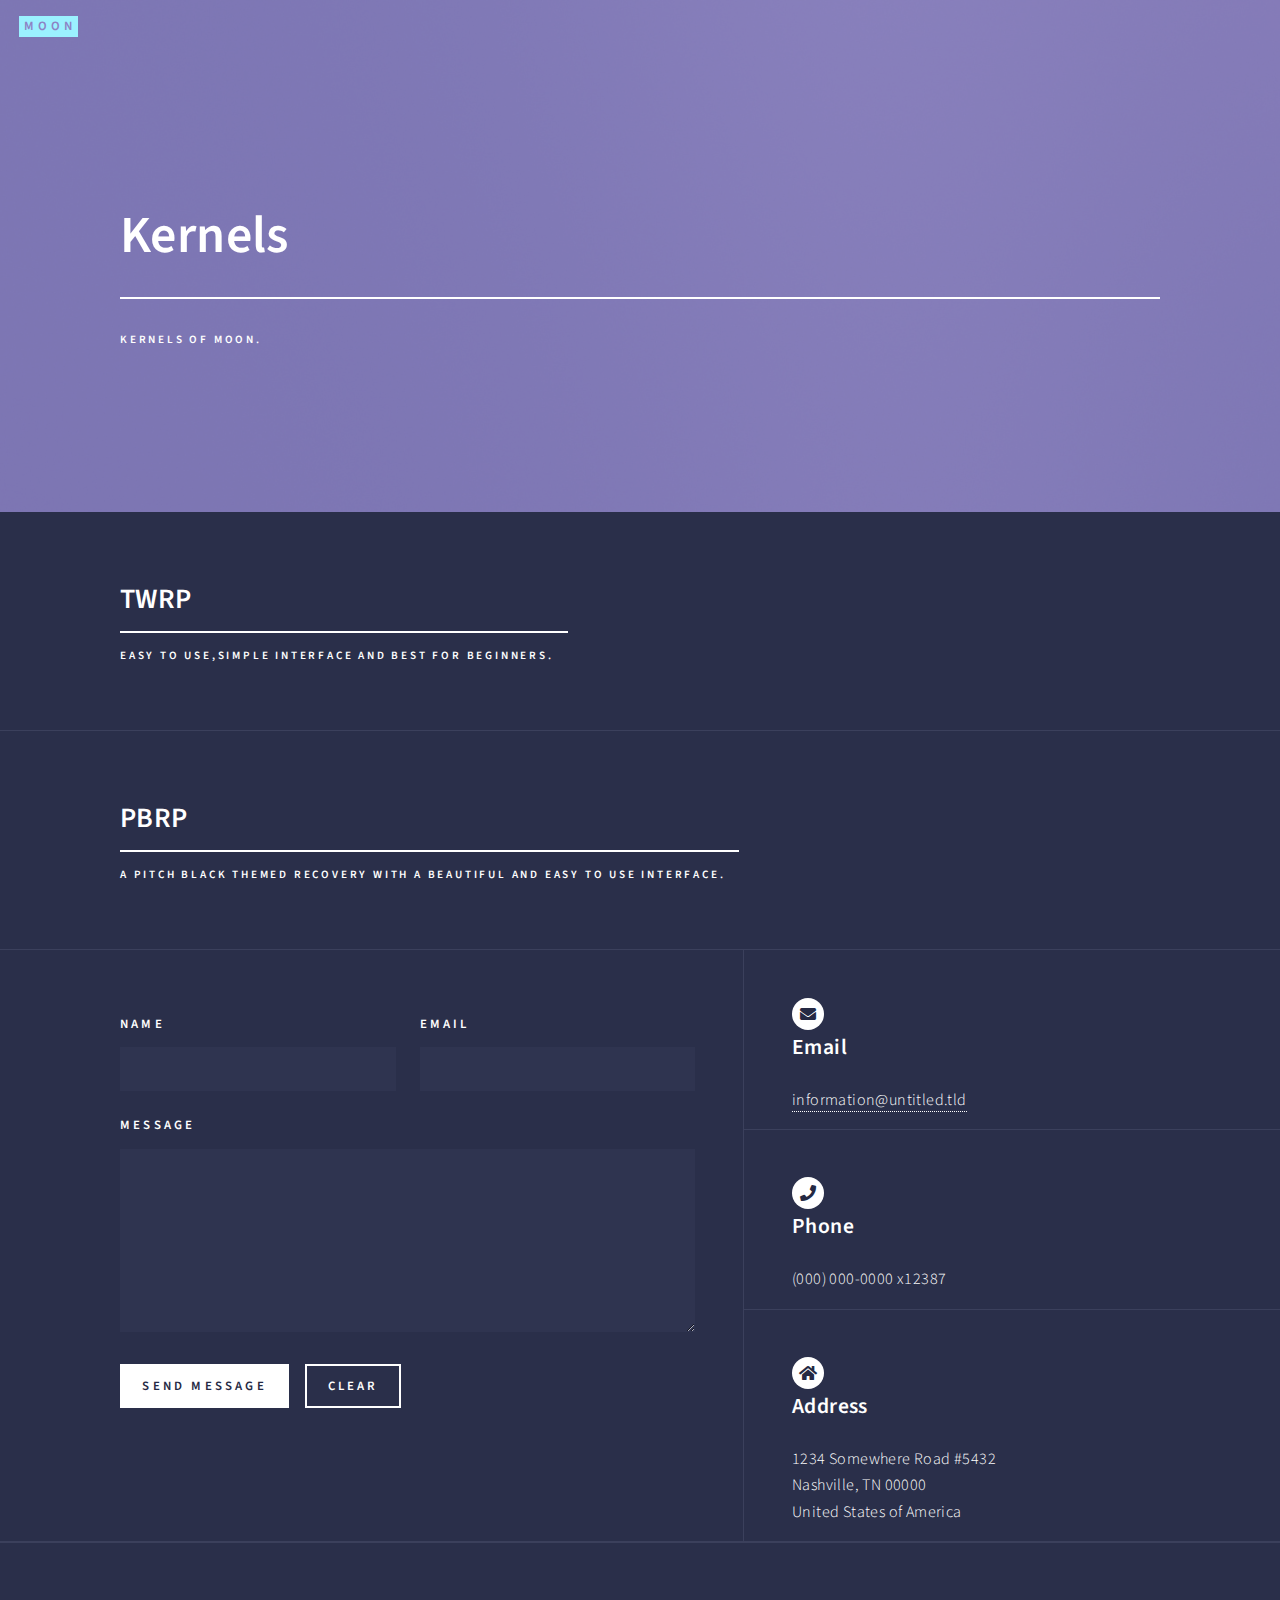
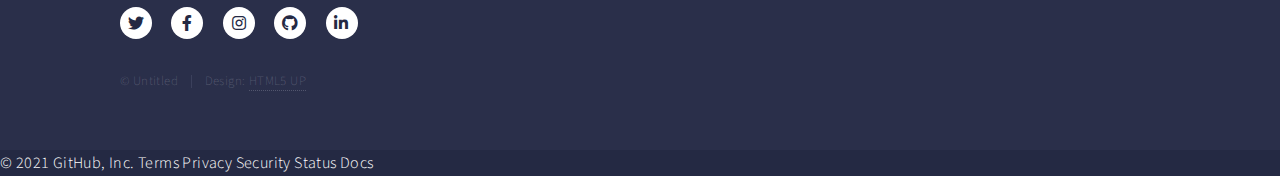
==== Recovery.html @ 9c6edfe9 "Create Recovery.html" ====
<!DOCTYPE HTML>
<!--
	Forty by HTML5 UP
	html5up.net | @ajlkn
	Free for personal and commercial use under the CCA 3.0 license (html5up.net/license)
-->
<html>
	<head>
		<title>Landing - Forty by HTML5 UP</title>
		<meta charset="utf-8" />
		<meta name="viewport" content="width=device-width, initial-scale=1, user-scalable=no" />
		<link rel="stylesheet" href="assets/css/main.css" />
		<noscript><link rel="stylesheet" href="assets/css/noscript.css" /></noscript>
	</head>
	<body class="is-preload">

		<!-- Wrapper -->
			<div id="wrapper">

				<!-- Header -->
				<!-- Note: The "styleN" class below should match that of the banner element. -->
					<header id="header" class="alt style2">
						<a href="index.html" class="logo"><strong>MOON</strong></a>
					</header>

				<!-- Banner -->
				<!-- Note: The "styleN" class below should match that of the header element. -->
					<section id="banner" class="style2">
						<div class="inner">
							<span class="image">
								<img src="images/pic07.jpg" alt="" />
							</span>
							<header class="major">
								<h1>Kernels</h1>
							</header>
							<div class="content">
								<p>Kernels of moon.</p>
							</div>
						</div>
					</section>

				<!-- Main -->
					<div id="main">

						<!-- One -->
							<section id="one">
								<div class="inner">
									<header class="major">
										<h2>TWRP</h2>
                                                                                <p>Easy to use,simple interface and best for beginners.<p>
									</header>
									</div>
							</section>

                                                 <!-- Two -->
							<section id="one">
								<div class="inner">
									<header class="major">
										<h2>PBRP</h2>
                                                                                <p>A pitch black themed recovery with a beautiful and easy to use interface.<p>
									</header>
									</div>
							</section>

				<!-- Contact -->
					<section id="contact">
						<div class="inner">
							<section>
								<form method="post" action="#">
									<div class="fields">
										<div class="field half">
											<label for="name">Name</label>
											<input type="text" name="name" id="name" />
										</div>
										<div class="field half">
											<label for="email">Email</label>
											<input type="text" name="email" id="email" />
										</div>
										<div class="field">
											<label for="message">Message</label>
											<textarea name="message" id="message" rows="6"></textarea>
										</div>
									</div>
									<ul class="actions">
										<li><input type="submit" value="Send Message" class="primary" /></li>
										<li><input type="reset" value="Clear" /></li>
									</ul>
								</form>
							</section>
							<section class="split">
								<section>
									<div class="contact-method">
										<span class="icon solid alt fa-envelope"></span>
										<h3>Email</h3>
										<a href="#">information@untitled.tld</a>
									</div>
								</section>
								<section>
									<div class="contact-method">
										<span class="icon solid alt fa-phone"></span>
										<h3>Phone</h3>
										<span>(000) 000-0000 x12387</span>
									</div>
								</section>
								<section>
									<div class="contact-method">
										<span class="icon solid alt fa-home"></span>
										<h3>Address</h3>
										<span>1234 Somewhere Road #5432<br />
										Nashville, TN 00000<br />
										United States of America</span>
									</div>
								</section>
							</section>
						</div>
					</section>

				<!-- Footer -->
					<footer id="footer">
						<div class="inner">
							<ul class="icons">
								<li><a href="#" class="icon brands alt fa-twitter"><span class="label">Twitter</span></a></li>
								<li><a href="#" class="icon brands alt fa-facebook-f"><span class="label">Facebook</span></a></li>
								<li><a href="#" class="icon brands alt fa-instagram"><span class="label">Instagram</span></a></li>
								<li><a href="#" class="icon brands alt fa-github"><span class="label">GitHub</span></a></li>
								<li><a href="#" class="icon brands alt fa-linkedin-in"><span class="label">LinkedIn</span></a></li>
							</ul>
							<ul class="copyright">
								<li>&copy; Untitled</li><li>Design: <a href="https://html5up.net">HTML5 UP</a></li>
							</ul>
						</div>
					</footer>

			</div>

		<!-- Scripts -->
			<script src="assets/js/jquery.min.js"></script>
			<script src="assets/js/jquery.scrolly.min.js"></script>
			<script src="assets/js/jquery.scrollex.min.js"></script>
			<script src="assets/js/browser.min.js"></script>
			<script src="assets/js/breakpoints.min.js"></script>
			<script src="assets/js/util.js"></script>
			<script src="assets/js/main.js"></script>

	</body>
</html>

    © 2021 GitHub, Inc.

    Terms
    Privacy
    Security
    Status
    Docs
---- assets/css/main.css ----
@import url(fontawesome-all.min.css);
@import url("https://fonts.googleapis.com/css?family=Source+Sans+Pro:300,300italic,600,600italic");

/*
	Forty by HTML5 UP
	html5up.net | @ajlkn
	Free for personal and commercial use under the CCA 3.0 license (html5up.net/license)
*/

html, body, div, span, applet, object,
iframe, h1, h2, h3, h4, h5, h6, p, blockquote,
pre, a, abbr, acronym, address, big, cite,
code, del, dfn, em, img, ins, kbd, q, s, samp,
small, strike, strong, sub, sup, tt, var, b,
u, i, center, dl, dt, dd, ol, ul, li, fieldset,
form, label, legend, table, caption, tbody,
tfoot, thead, tr, th, td, article, aside,
canvas, details, embed, figure, figcaption,
footer, header, hgroup, menu, nav, output, ruby,
section, summary, time, mark, audio, video {
	margin: 0;
	padding: 0;
	border: 0;
	font-size: 100%;
	font: inherit;
	vertical-align: baseline;}

article, aside, details, figcaption, figure,
footer, header, hgroup, menu, nav, section {
	display: block;}

body {
	line-height: 1;
}

ol, ul {
	list-style: none;
}

blockquote, q {
	quotes: none;
}

	blockquote:before, blockquote:after, q:before, q:after {
		content: '';
		content: none;
	}

table {
	border-collapse: collapse;
	border-spacing: 0;
}

body {
	-webkit-text-size-adjust: none;
}

mark {
	background-color: transparent;
	color: inherit;
}

input::-moz-focus-inner {
	border: 0;
	padding: 0;
}

input, select, textarea {
	-moz-appearance: none;
	-webkit-appearance: none;
	-ms-appearance: none;
	appearance: none;
}

/* Basic */

	@-ms-viewport {
		width: device-width;
	}

	body {
		-ms-overflow-style: scrollbar;
	}

	@media screen and (max-width: 480px) {

		html, body {
			min-width: 320px;
		}

	}

	html {
		box-sizing: border-box;
	}

	*, *:before, *:after {
		box-sizing: inherit;
	}

	body {
		background: #242943;
	}

		body.is-preload *, body.is-preload *:before, body.is-preload *:after {
			-moz-animation: none !important;
			-webkit-animation: none !important;
			-ms-animation: none !important;
			animation: none !important;
			-moz-transition: none !important;
			-webkit-transition: none !important;
			-ms-transition: none !important;
			transition: none !important;
		}

/* Type */

	body, input, select, textarea {
		color: #ffffff;
		font-family: "Source Sans Pro", Helvetica, sans-serif;
		font-size: 17pt;
		font-weight: 300;
		letter-spacing: 0.025em;
		line-height: 1.65;
	}

		@media screen and (max-width: 1680px) {

			body, input, select, textarea {
				font-size: 14pt;
			}

		}

		@media screen and (max-width: 1280px) {

			body, input, select, textarea {
				font-size: 12pt;
			}

		}

		@media screen and (max-width: 360px) {

			body, input, select, textarea {
				font-size: 11pt;
			}

		}

	a {
		-moz-transition: color 0.2s ease-in-out, border-bottom-color 0.2s ease-in-out;
		-webkit-transition: color 0.2s ease-in-out, border-bottom-color 0.2s ease-in-out;
		-ms-transition: color 0.2s ease-in-out, border-bottom-color 0.2s ease-in-out;
		transition: color 0.2s ease-in-out, border-bottom-color 0.2s ease-in-out;
		border-bottom: dotted 1px;
		color: inherit;
		text-decoration: none;
	}

		a:hover {
			border-bottom-color: transparent;
			color: #9bf1ff !important;
		}

		a:active {
			color: #53e3fb !important;
		}

	strong, b {
		color: #ffffff;
		font-weight: 600;
	}

	em, i {
		font-style: italic;
	}

	p {
		margin: 0 0 2em 0;
	}

	h1, h2, h3, h4, h5, h6 {
		color: #ffffff;
		font-weight: 600;
		line-height: 1.65;
		margin: 0 0 1em 0;
	}

		h1 a, h2 a, h3 a, h4 a, h5 a, h6 a {
			color: inherit;
			border-bottom: 0;
		}

	h1 {
		font-size: 2.5em;
	}

	h2 {
		font-size: 1.75em;
	}

	h3 {
		font-size: 1.35em;
	}

	h4 {
		font-size: 1.1em;
	}

	h5 {
		font-size: 0.9em;
	}

	h6 {
		font-size: 0.7em;
	}

	@media screen and (max-width: 736px) {

		h1 {
			font-size: 2em;
		}

		h2 {
			font-size: 1.5em;
		}

		h3 {
			font-size: 1.25em;
		}

	}

	sub {
		font-size: 0.8em;
		position: relative;
		top: 0.5em;
	}

	sup {
		font-size: 0.8em;
		position: relative;
		top: -0.5em;
	}

	blockquote {
		border-left: solid 4px rgba(212, 212, 255, 0.1);
		font-style: italic;
		margin: 0 0 2em 0;
		padding: 0.5em 0 0.5em 2em;
	}

	code {
		background: rgba(212, 212, 255, 0.035);
		font-family: "Courier New", monospace;
		font-size: 0.9em;
		margin: 0 0.25em;
		padding: 0.25em 0.65em;
	}

	pre {
		-webkit-overflow-scrolling: touch;
		font-family: "Courier New", monospace;
		font-size: 0.9em;
		margin: 0 0 2em 0;
	}

		pre code {
			display: block;
			line-height: 1.75;
			padding: 1em 1.5em;
			overflow-x: auto;
		}

	hr {
		border: 0;
		border-bottom: solid 1px rgba(212, 212, 255, 0.1);
		margin: 2em 0;
	}

		hr.major {
			margin: 3em 0;
		}

	.align-left {
		text-align: left;
	}

	.align-center {
		text-align: center;
	}

	.align-right {
		text-align: right;
	}

/* Row */

	.row {
		display: flex;
		flex-wrap: wrap;
		box-sizing: border-box;
		align-items: stretch;
	}

		.row > * {
			box-sizing: border-box;
		}

		.row.gtr-uniform > * > :last-child {
			margin-bottom: 0;
		}

		.row.aln-left {
			justify-content: flex-start;
		}

		.row.aln-center {
			justify-content: center;
		}

		.row.aln-right {
			justify-content: flex-end;
		}

		.row.aln-top {
			align-items: flex-start;
		}

		.row.aln-middle {
			align-items: center;
		}

		.row.aln-bottom {
			align-items: flex-end;
		}

		.row > .imp {
			order: -1;
		}

		.row > .col-1 {
			width: 8.33333%;
		}

		.row > .off-1 {
			margin-left: 8.33333%;
		}

		.row > .col-2 {
			width: 16.66667%;
		}

		.row > .off-2 {
			margin-left: 16.66667%;
		}

		.row > .col-3 {
			width: 25%;
		}

		.row > .off-3 {
			margin-left: 25%;
		}

		.row > .col-4 {
			width: 33.33333%;
		}

		.row > .off-4 {
			margin-left: 33.33333%;
		}

		.row > .col-5 {
			width: 41.66667%;
		}

		.row > .off-5 {
			margin-left: 41.66667%;
		}

		.row > .col-6 {
			width: 50%;
		}

		.row > .off-6 {
			margin-left: 50%;
		}

		.row > .col-7 {
			width: 58.33333%;
		}

		.row > .off-7 {
			margin-left: 58.33333%;
		}

		.row > .col-8 {
			width: 66.66667%;
		}

		.row > .off-8 {
			margin-left: 66.66667%;
		}

		.row > .col-9 {
			width: 75%;
		}

		.row > .off-9 {
			margin-left: 75%;
		}

		.row > .col-10 {
			width: 83.33333%;
		}

		.row > .off-10 {
			margin-left: 83.33333%;
		}

		.row > .col-11 {
			width: 91.66667%;
		}

		.row > .off-11 {
			margin-left: 91.66667%;
		}

		.row > .col-12 {
			width: 100%;
		}

		.row > .off-12 {
			margin-left: 100%;
		}

		.row.gtr-0 {
			margin-top: 0;
			margin-left: 0em;
		}

			.row.gtr-0 > * {
				padding: 0 0 0 0em;
			}

			.row.gtr-0.gtr-uniform {
				margin-top: 0em;
			}

				.row.gtr-0.gtr-uniform > * {
					padding-top: 0em;
				}

		.row.gtr-25 {
			margin-top: 0;
			margin-left: -0.5em;
		}

			.row.gtr-25 > * {
				padding: 0 0 0 0.5em;
			}

			.row.gtr-25.gtr-uniform {
				margin-top: -0.5em;
			}

				.row.gtr-25.gtr-uniform > * {
					padding-top: 0.5em;
				}

		.row.gtr-50 {
			margin-top: 0;
			margin-left: -1em;
		}

			.row.gtr-50 > * {
				padding: 0 0 0 1em;
			}

			.row.gtr-50.gtr-uniform {
				margin-top: -1em;
			}

				.row.gtr-50.gtr-uniform > * {
					padding-top: 1em;
				}

		.row {
			margin-top: 0;
			margin-left: -2em;
		}

			.row > * {
				padding: 0 0 0 2em;
			}

			.row.gtr-uniform {
				margin-top: -2em;
			}

				.row.gtr-uniform > * {
					padding-top: 2em;
				}

		.row.gtr-150 {
			margin-top: 0;
			margin-left: -3em;
		}

			.row.gtr-150 > * {
				padding: 0 0 0 3em;
			}

			.row.gtr-150.gtr-uniform {
				margin-top: -3em;
			}

				.row.gtr-150.gtr-uniform > * {
					padding-top: 3em;
				}

		.row.gtr-200 {
			margin-top: 0;
			margin-left: -4em;
		}

			.row.gtr-200 > * {
				padding: 0 0 0 4em;
			}

			.row.gtr-200.gtr-uniform {
				margin-top: -4em;
			}

				.row.gtr-200.gtr-uniform > * {
					padding-top: 4em;
				}

		@media screen and (max-width: 1680px) {

			.row {
				display: flex;
				flex-wrap: wrap;
				box-sizing: border-box;
				align-items: stretch;
			}

				.row > * {
					box-sizing: border-box;
				}

				.row.gtr-uniform > * > :last-child {
					margin-bottom: 0;
				}

				.row.aln-left {
					justify-content: flex-start;
				}

				.row.aln-center {
					justify-content: center;
				}

				.row.aln-right {
					justify-content: flex-end;
				}

				.row.aln-top {
					align-items: flex-start;
				}

				.row.aln-middle {
					align-items: center;
				}

				.row.aln-bottom {
					align-items: flex-end;
				}

				.row > .imp-xlarge {
					order: -1;
				}

				.row > .col-1-xlarge {
					width: 8.33333%;
				}

				.row > .off-1-xlarge {
					margin-left: 8.33333%;
				}

				.row > .col-2-xlarge {
					width: 16.66667%;
				}

				.row > .off-2-xlarge {
					margin-left: 16.66667%;
				}

				.row > .col-3-xlarge {
					width: 25%;
				}

				.row > .off-3-xlarge {
					margin-left: 25%;
				}

				.row > .col-4-xlarge {
					width: 33.33333%;
				}

				.row > .off-4-xlarge {
					margin-left: 33.33333%;
				}

				.row > .col-5-xlarge {
					width: 41.66667%;
				}

				.row > .off-5-xlarge {
					margin-left: 41.66667%;
				}

				.row > .col-6-xlarge {
					width: 50%;
				}

				.row > .off-6-xlarge {
					margin-left: 50%;
				}

				.row > .col-7-xlarge {
					width: 58.33333%;
				}

				.row > .off-7-xlarge {
					margin-left: 58.33333%;
				}

				.row > .col-8-xlarge {
					width: 66.66667%;
				}

				.row > .off-8-xlarge {
					margin-left: 66.66667%;
				}

				.row > .col-9-xlarge {
					width: 75%;
				}

				.row > .off-9-xlarge {
					margin-left: 75%;
				}

				.row > .col-10-xlarge {
					width: 83.33333%;
				}

				.row > .off-10-xlarge {
					margin-left: 83.33333%;
				}

				.row > .col-11-xlarge {
					width: 91.66667%;
				}

				.row > .off-11-xlarge {
					margin-left: 91.66667%;
				}

				.row > .col-12-xlarge {
					width: 100%;
				}

				.row > .off-12-xlarge {
					margin-left: 100%;
				}

				.row.gtr-0 {
					margin-top: 0;
					margin-left: 0em;
				}

					.row.gtr-0 > * {
						padding: 0 0 0 0em;
					}

					.row.gtr-0.gtr-uniform {
						margin-top: 0em;
					}

						.row.gtr-0.gtr-uniform > * {
							padding-top: 0em;
						}

				.row.gtr-25 {
					margin-top: 0;
					margin-left: -0.5em;
				}

					.row.gtr-25 > * {
						padding: 0 0 0 0.5em;
					}

					.row.gtr-25.gtr-uniform {
						margin-top: -0.5em;
					}

						.row.gtr-25.gtr-uniform > * {
							padding-top: 0.5em;
						}

				.row.gtr-50 {
					margin-top: 0;
					margin-left: -1em;
				}

					.row.gtr-50 > * {
						padding: 0 0 0 1em;
					}

					.row.gtr-50.gtr-uniform {
						margin-top: -1em;
					}

						.row.gtr-50.gtr-uniform > * {
							padding-top: 1em;
						}

				.row {
					margin-top: 0;
					margin-left: -2em;
				}

					.row > * {
						padding: 0 0 0 2em;
					}

					.row.gtr-uniform {
						margin-top: -2em;
					}

						.row.gtr-uniform > * {
							padding-top: 2em;
						}

				.row.gtr-150 {
					margin-top: 0;
					margin-left: -3em;
				}

					.row.gtr-150 > * {
						padding: 0 0 0 3em;
					}

					.row.gtr-150.gtr-uniform {
						margin-top: -3em;
					}

						.row.gtr-150.gtr-uniform > * {
							padding-top: 3em;
						}

				.row.gtr-200 {
					margin-top: 0;
					margin-left: -4em;
				}

					.row.gtr-200 > * {
						padding: 0 0 0 4em;
					}

					.row.gtr-200.gtr-uniform {
						margin-top: -4em;
					}

						.row.gtr-200.gtr-uniform > * {
							padding-top: 4em;
						}

		}

		@media screen and (max-width: 1280px) {

			.row {
				display: flex;
				flex-wrap: wrap;
				box-sizing: border-box;
				align-items: stretch;
			}

				.row > * {
					box-sizing: border-box;
				}

				.row.gtr-uniform > * > :last-child {
					margin-bottom: 0;
				}

				.row.aln-left {
					justify-content: flex-start;
				}

				.row.aln-center {
					justify-content: center;
				}

				.row.aln-right {
					justify-content: flex-end;
				}

				.row.aln-top {
					align-items: flex-start;
				}

				.row.aln-middle {
					align-items: center;
				}

				.row.aln-bottom {
					align-items: flex-end;
				}

				.row > .imp-large {
					order: -1;
				}

				.row > .col-1-large {
					width: 8.33333%;
				}

				.row > .off-1-large {
					margin-left: 8.33333%;
				}

				.row > .col-2-large {
					width: 16.66667%;
				}

				.row > .off-2-large {
					margin-left: 16.66667%;
				}

				.row > .col-3-large {
					width: 25%;
				}

				.row > .off-3-large {
					margin-left: 25%;
				}

				.row > .col-4-large {
					width: 33.33333%;
				}

				.row > .off-4-large {
					margin-left: 33.33333%;
				}

				.row > .col-5-large {
					width: 41.66667%;
				}

				.row > .off-5-large {
					margin-left: 41.66667%;
				}

				.row > .col-6-large {
					width: 50%;
				}

				.row > .off-6-large {
					margin-left: 50%;
				}

				.row > .col-7-large {
					width: 58.33333%;
				}

				.row > .off-7-large {
					margin-left: 58.33333%;
				}

				.row > .col-8-large {
					width: 66.66667%;
				}

				.row > .off-8-large {
					margin-left: 66.66667%;
				}

				.row > .col-9-large {
					width: 75%;
				}

				.row > .off-9-large {
					margin-left: 75%;
				}

				.row > .col-10-large {
					width: 83.33333%;
				}

				.row > .off-10-large {
					margin-left: 83.33333%;
				}

				.row > .col-11-large {
					width: 91.66667%;
				}

				.row > .off-11-large {
					margin-left: 91.66667%;
				}

				.row > .col-12-large {
					width: 100%;
				}

				.row > .off-12-large {
					margin-left: 100%;
				}

				.row.gtr-0 {
					margin-top: 0;
					margin-left: 0em;
				}

					.row.gtr-0 > * {
						padding: 0 0 0 0em;
					}

					.row.gtr-0.gtr-uniform {
						margin-top: 0em;
					}

						.row.gtr-0.gtr-uniform > * {
							padding-top: 0em;
						}

				.row.gtr-25 {
					margin-top: 0;
					margin-left: -0.375em;
				}

					.row.gtr-25 > * {
						padding: 0 0 0 0.375em;
					}

					.row.gtr-25.gtr-uniform {
						margin-top: -0.375em;
					}

						.row.gtr-25.gtr-uniform > * {
							padding-top: 0.375em;
						}

				.row.gtr-50 {
					margin-top: 0;
					margin-left: -0.75em;
				}

					.row.gtr-50 > * {
						padding: 0 0 0 0.75em;
					}

					.row.gtr-50.gtr-uniform {
						margin-top: -0.75em;
					}

						.row.gtr-50.gtr-uniform > * {
							padding-top: 0.75em;
						}

				.row {
					margin-top: 0;
					margin-left: -1.5em;
				}

					.row > * {
						padding: 0 0 0 1.5em;
					}

					.row.gtr-uniform {
						margin-top: -1.5em;
					}

						.row.gtr-uniform > * {
							padding-top: 1.5em;
						}

				.row.gtr-150 {
					margin-top: 0;
					margin-left: -2.25em;
				}

					.row.gtr-150 > * {
						padding: 0 0 0 2.25em;
					}

					.row.gtr-150.gtr-uniform {
						margin-top: -2.25em;
					}

						.row.gtr-150.gtr-uniform > * {
							padding-top: 2.25em;
						}

				.row.gtr-200 {
					margin-top: 0;
					margin-left: -3em;
				}

					.row.gtr-200 > * {
						padding: 0 0 0 3em;
					}

					.row.gtr-200.gtr-uniform {
						margin-top: -3em;
					}

						.row.gtr-200.gtr-uniform > * {
							padding-top: 3em;
						}

		}

		@media screen and (max-width: 980px) {

			.row {
				display: flex;
				flex-wrap: wrap;
				box-sizing: border-box;
				align-items: stretch;
			}

				.row > * {
					box-sizing: border-box;
				}

				.row.gtr-uniform > * > :last-child {
					margin-bottom: 0;
				}

				.row.aln-left {
					justify-content: flex-start;
				}

				.row.aln-center {
					justify-content: center;
				}

				.row.aln-right {
					justify-content: flex-end;
				}

				.row.aln-top {
					align-items: flex-start;
				}

				.row.aln-middle {
					align-items: center;
				}

				.row.aln-bottom {
					align-items: flex-end;
				}

				.row > .imp-medium {
					order: -1;
				}

				.row > .col-1-medium {
					width: 8.33333%;
				}

				.row > .off-1-medium {
					margin-left: 8.33333%;
				}

				.row > .col-2-medium {
					width: 16.66667%;
				}

				.row > .off-2-medium {
					margin-left: 16.66667%;
				}

				.row > .col-3-medium {
					width: 25%;
				}

				.row > .off-3-medium {
					margin-left: 25%;
				}

				.row > .col-4-medium {
					width: 33.33333%;
				}

				.row > .off-4-medium {
					margin-left: 33.33333%;
				}

				.row > .col-5-medium {
					width: 41.66667%;
				}

				.row > .off-5-medium {
					margin-left: 41.66667%;
				}

				.row > .col-6-medium {
					width: 50%;
				}

				.row > .off-6-medium {
					margin-left: 50%;
				}

				.row > .col-7-medium {
					width: 58.33333%;
				}

				.row > .off-7-medium {
					margin-left: 58.33333%;
				}

				.row > .col-8-medium {
					width: 66.66667%;
				}

				.row > .off-8-medium {
					margin-left: 66.66667%;
				}

				.row > .col-9-medium {
					width: 75%;
				}

				.row > .off-9-medium {
					margin-left: 75%;
				}

				.row > .col-10-medium {
					width: 83.33333%;
				}

				.row > .off-10-medium {
					margin-left: 83.33333%;
				}

				.row > .col-11-medium {
					width: 91.66667%;
				}

				.row > .off-11-medium {
					margin-left: 91.66667%;
				}

				.row > .col-12-medium {
					width: 100%;
				}

				.row > .off-12-medium {
					margin-left: 100%;
				}

				.row.gtr-0 {
					margin-top: 0;
					margin-left: 0em;
				}

					.row.gtr-0 > * {
						padding: 0 0 0 0em;
					}

					.row.gtr-0.gtr-uniform {
						margin-top: 0em;
					}

						.row.gtr-0.gtr-uniform > * {
							padding-top: 0em;
						}

				.row.gtr-25 {
					margin-top: 0;
					margin-left: -0.375em;
				}

					.row.gtr-25 > * {
						padding: 0 0 0 0.375em;
					}

					.row.gtr-25.gtr-uniform {
						margin-top: -0.375em;
					}

						.row.gtr-25.gtr-uniform > * {
							padding-top: 0.375em;
						}

				.row.gtr-50 {
					margin-top: 0;
					margin-left: -0.75em;
				}

					.row.gtr-50 > * {
						padding: 0 0 0 0.75em;
					}

					.row.gtr-50.gtr-uniform {
						margin-top: -0.75em;
					}

						.row.gtr-50.gtr-uniform > * {
							padding-top: 0.75em;
						}

				.row {
					margin-top: 0;
					margin-left: -1.5em;
				}

					.row > * {
						padding: 0 0 0 1.5em;
					}

					.row.gtr-uniform {
						margin-top: -1.5em;
					}

						.row.gtr-uniform > * {
							padding-top: 1.5em;
						}

				.row.gtr-150 {
					margin-top: 0;
					margin-left: -2.25em;
				}

					.row.gtr-150 > * {
						padding: 0 0 0 2.25em;
					}

					.row.gtr-150.gtr-uniform {
						margin-top: -2.25em;
					}

						.row.gtr-150.gtr-uniform > * {
							padding-top: 2.25em;
						}

				.row.gtr-200 {
					margin-top: 0;
					margin-left: -3em;
				}

					.row.gtr-200 > * {
						padding: 0 0 0 3em;
					}

					.row.gtr-200.gtr-uniform {
						margin-top: -3em;
					}

						.row.gtr-200.gtr-uniform > * {
							padding-top: 3em;
						}

		}

		@media screen and (max-width: 736px) {

			.row {
				display: flex;
				flex-wrap: wrap;
				box-sizing: border-box;
				align-items: stretch;
			}

				.row > * {
					box-sizing: border-box;
				}

				.row.gtr-uniform > * > :last-child {
					margin-bottom: 0;
				}

				.row.aln-left {
					justify-content: flex-start;
				}

				.row.aln-center {
					justify-content: center;
				}

				.row.aln-right {
					justify-content: flex-end;
				}

				.row.aln-top {
					align-items: flex-start;
				}

				.row.aln-middle {
					align-items: center;
				}

				.row.aln-bottom {
					align-items: flex-end;
				}

				.row > .imp-small {
					order: -1;
				}

				.row > .col-1-small {
					width: 8.33333%;
				}

				.row > .off-1-small {
					margin-left: 8.33333%;
				}

				.row > .col-2-small {
					width: 16.66667%;
				}

				.row > .off-2-small {
					margin-left: 16.66667%;
				}

				.row > .col-3-small {
					width: 25%;
				}

				.row > .off-3-small {
					margin-left: 25%;
				}

				.row > .col-4-small {
					width: 33.33333%;
				}

				.row > .off-4-small {
					margin-left: 33.33333%;
				}

				.row > .col-5-small {
					width: 41.66667%;
				}

				.row > .off-5-small {
					margin-left: 41.66667%;
				}

				.row > .col-6-small {
					width: 50%;
				}

				.row > .off-6-small {
					margin-left: 50%;
				}

				.row > .col-7-small {
					width: 58.33333%;
				}

				.row > .off-7-small {
					margin-left: 58.33333%;
				}

				.row > .col-8-small {
					width: 66.66667%;
				}

				.row > .off-8-small {
					margin-left: 66.66667%;
				}

				.row > .col-9-small {
					width: 75%;
				}

				.row > .off-9-small {
					margin-left: 75%;
				}

				.row > .col-10-small {
					width: 83.33333%;
				}

				.row > .off-10-small {
					margin-left: 83.33333%;
				}

				.row > .col-11-small {
					width: 91.66667%;
				}

				.row > .off-11-small {
					margin-left: 91.66667%;
				}

				.row > .col-12-small {
					width: 100%;
				}

				.row > .off-12-small {
					margin-left: 100%;
				}

				.row.gtr-0 {
					margin-top: 0;
					margin-left: 0em;
				}

					.row.gtr-0 > * {
						padding: 0 0 0 0em;
					}

					.row.gtr-0.gtr-uniform {
						margin-top: 0em;
					}

						.row.gtr-0.gtr-uniform > * {
							padding-top: 0em;
						}

				.row.gtr-25 {
					margin-top: 0;
					margin-left: -0.3125em;
				}

					.row.gtr-25 > * {
						padding: 0 0 0 0.3125em;
					}

					.row.gtr-25.gtr-uniform {
						margin-top: -0.3125em;
					}

						.row.gtr-25.gtr-uniform > * {
							padding-top: 0.3125em;
						}

				.row.gtr-50 {
					margin-top: 0;
					margin-left: -0.625em;
				}

					.row.gtr-50 > * {
						padding: 0 0 0 0.625em;
					}

					.row.gtr-50.gtr-uniform {
						margin-top: -0.625em;
					}

						.row.gtr-50.gtr-uniform > * {
							padding-top: 0.625em;
						}

				.row {
					margin-top: 0;
					margin-left: -1.25em;
				}

					.row > * {
						padding: 0 0 0 1.25em;
					}

					.row.gtr-uniform {
						margin-top: -1.25em;
					}

						.row.gtr-uniform > * {
							padding-top: 1.25em;
						}

				.row.gtr-150 {
					margin-top: 0;
					margin-left: -1.875em;
				}

					.row.gtr-150 > * {
						padding: 0 0 0 1.875em;
					}

					.row.gtr-150.gtr-uniform {
						margin-top: -1.875em;
					}

						.row.gtr-150.gtr-uniform > * {
							padding-top: 1.875em;
						}

				.row.gtr-200 {
					margin-top: 0;
					margin-left: -2.5em;
				}

					.row.gtr-200 > * {
						padding: 0 0 0 2.5em;
					}

					.row.gtr-200.gtr-uniform {
						margin-top: -2.5em;
					}

						.row.gtr-200.gtr-uniform > * {
							padding-top: 2.5em;
						}

		}

		@media screen and (max-width: 480px) {

			.row {
				display: flex;
				flex-wrap: wrap;
				box-sizing: border-box;
				align-items: stretch;
			}

				.row > * {
					box-sizing: border-box;
				}

				.row.gtr-uniform > * > :last-child {
					margin-bottom: 0;
				}

				.row.aln-left {
					justify-content: flex-start;
				}

				.row.aln-center {
					justify-content: center;
				}

				.row.aln-right {
					justify-content: flex-end;
				}

				.row.aln-top {
					align-items: flex-start;
				}

				.row.aln-middle {
					align-items: center;
				}

				.row.aln-bottom {
					align-items: flex-end;
				}

				.row > .imp-xsmall {
					order: -1;
				}

				.row > .col-1-xsmall {
					width: 8.33333%;
				}

				.row > .off-1-xsmall {
					margin-left: 8.33333%;
				}

				.row > .col-2-xsmall {
					width: 16.66667%;
				}

				.row > .off-2-xsmall {
					margin-left: 16.66667%;
				}

				.row > .col-3-xsmall {
					width: 25%;
				}

				.row > .off-3-xsmall {
					margin-left: 25%;
				}

				.row > .col-4-xsmall {
					width: 33.33333%;
				}

				.row > .off-4-xsmall {
					margin-left: 33.33333%;
				}

				.row > .col-5-xsmall {
					width: 41.66667%;
				}

				.row > .off-5-xsmall {
					margin-left: 41.66667%;
				}

				.row > .col-6-xsmall {
					width: 50%;
				}

				.row > .off-6-xsmall {
					margin-left: 50%;
				}

				.row > .col-7-xsmall {
					width: 58.33333%;
				}

				.row > .off-7-xsmall {
					margin-left: 58.33333%;
				}

				.row > .col-8-xsmall {
					width: 66.66667%;
				}

				.row > .off-8-xsmall {
					margin-left: 66.66667%;
				}

				.row > .col-9-xsmall {
					width: 75%;
				}

				.row > .off-9-xsmall {
					margin-left: 75%;
				}

				.row > .col-10-xsmall {
					width: 83.33333%;
				}

				.row > .off-10-xsmall {
					margin-left: 83.33333%;
				}

				.row > .col-11-xsmall {
					width: 91.66667%;
				}

				.row > .off-11-xsmall {
					margin-left: 91.66667%;
				}

				.row > .col-12-xsmall {
					width: 100%;
				}

				.row > .off-12-xsmall {
					margin-left: 100%;
				}

				.row.gtr-0 {
					margin-top: 0;
					margin-left: 0em;
				}

					.row.gtr-0 > * {
						padding: 0 0 0 0em;
					}

					.row.gtr-0.gtr-uniform {
						margin-top: 0em;
					}

						.row.gtr-0.gtr-uniform > * {
							padding-top: 0em;
						}

				.row.gtr-25 {
					margin-top: 0;
					margin-left: -0.3125em;
				}

					.row.gtr-25 > * {
						padding: 0 0 0 0.3125em;
					}

					.row.gtr-25.gtr-uniform {
						margin-top: -0.3125em;
					}

						.row.gtr-25.gtr-uniform > * {
							padding-top: 0.3125em;
						}

				.row.gtr-50 {
					margin-top: 0;
					margin-left: -0.625em;
				}

					.row.gtr-50 > * {
						padding: 0 0 0 0.625em;
					}

					.row.gtr-50.gtr-uniform {
						margin-top: -0.625em;
					}

						.row.gtr-50.gtr-uniform > * {
							padding-top: 0.625em;
						}

				.row {
					margin-top: 0;
					margin-left: -1.25em;
				}

					.row > * {
						padding: 0 0 0 1.25em;
					}

					.row.gtr-uniform {
						margin-top: -1.25em;
					}

						.row.gtr-uniform > * {
							padding-top: 1.25em;
						}

				.row.gtr-150 {
					margin-top: 0;
					margin-left: -1.875em;
				}

					.row.gtr-150 > * {
						padding: 0 0 0 1.875em;
					}

					.row.gtr-150.gtr-uniform {
						margin-top: -1.875em;
					}

						.row.gtr-150.gtr-uniform > * {
							padding-top: 1.875em;
						}

				.row.gtr-200 {
					margin-top: 0;
					margin-left: -2.5em;
				}

					.row.gtr-200 > * {
						padding: 0 0 0 2.5em;
					}

					.row.gtr-200.gtr-uniform {
						margin-top: -2.5em;
					}

						.row.gtr-200.gtr-uniform > * {
							padding-top: 2.5em;
						}

		}

/* Section/Article */

	section.special, article.special {
		text-align: center;
	}

	header.major {
		width: -moz-max-content;
		width: -webkit-max-content;
		width: -ms-max-content;
		width: max-content;
		margin-bottom: 2em;
	}

		header.major > :first-child {
			margin-bottom: 0;
			width: calc(100% + 0.5em);
		}

			header.major > :first-child:after {
				content: '';
				background-color: #ffffff;
				display: block;
				height: 2px;
				margin: 0.325em 0 0.5em 0;
				width: 100%;
			}

		header.major > p {
			font-size: 0.7em;
			font-weight: 600;
			letter-spacing: 0.25em;
			margin-bottom: 0;
			text-transform: uppercase;
		}

		body.is-ie header.major > :first-child:after {
			max-width: 9em;
		}

		body.is-ie header.major > h1:after {
			max-width: 100% !important;
		}

	@media screen and (max-width: 736px) {

		header.major > p br {
			display: none;
		}

	}

/* Form */

	form {
		margin: 0 0 2em 0;
	}

		form > :last-child {
			margin-bottom: 0;
		}

		form > .fields {
			display: -moz-flex;
			display: -webkit-flex;
			display: -ms-flex;
			display: flex;
			-moz-flex-wrap: wrap;
			-webkit-flex-wrap: wrap;
			-ms-flex-wrap: wrap;
			flex-wrap: wrap;
			width: calc(100% + 3em);
			margin: -1.5em 0 2em -1.5em;
		}

			form > .fields > .field {
				-moz-flex-grow: 0;
				-webkit-flex-grow: 0;
				-ms-flex-grow: 0;
				flex-grow: 0;
				-moz-flex-shrink: 0;
				-webkit-flex-shrink: 0;
				-ms-flex-shrink: 0;
				flex-shrink: 0;
				padding: 1.5em 0 0 1.5em;
				width: calc(100% - 1.5em);
			}

				form > .fields > .field.half {
					width: calc(50% - 0.75em);
				}

				form > .fields > .field.third {
					width: calc(100%/3 - 0.5em);
				}

				form > .fields > .field.quarter {
					width: calc(25% - 0.375em);
				}

		@media screen and (max-width: 480px) {

			form > .fields {
				width: calc(100% + 3em);
				margin: -1.5em 0 2em -1.5em;
			}

				form > .fields > .field {
					padding: 1.5em 0 0 1.5em;
					width: calc(100% - 1.5em);
				}

					form > .fields > .field.half {
						width: calc(100% - 1.5em);
					}

					form > .fields > .field.third {
						width: calc(100% - 1.5em);
					}

					form > .fields > .field.quarter {
						width: calc(100% - 1.5em);
					}

		}

	label {
		color: #ffffff;
		display: block;
		font-size: 0.8em;
		font-weight: 600;
		letter-spacing: 0.25em;
		margin: 0 0 1em 0;
		text-transform: uppercase;
	}

	input[type="text"],
	input[type="password"],
	input[type="email"],
	input[type="tel"],
	input[type="search"],
	input[type="url"],
	select,
	textarea {
		-moz-appearance: none;
		-webkit-appearance: none;
		-ms-appearance: none;
		appearance: none;
		background: rgba(212, 212, 255, 0.035);
		border: none;
		border-radius: 0;
		color: inherit;
		display: block;
		outline: 0;
		padding: 0 1em;
		text-decoration: none;
		width: 100%;
	}

		input[type="text"]:invalid,
		input[type="password"]:invalid,
		input[type="email"]:invalid,
		input[type="tel"]:invalid,
		input[type="search"]:invalid,
		input[type="url"]:invalid,
		select:invalid,
		textarea:invalid {
			box-shadow: none;
		}

		input[type="text"]:focus,
		input[type="password"]:focus,
		input[type="email"]:focus,
		input[type="tel"]:focus,
		input[type="search"]:focus,
		input[type="url"]:focus,
		select:focus,
		textarea:focus {
			border-color: #9bf1ff;
			box-shadow: 0 0 0 2px #9bf1ff;
		}

	select {
		background-image: url("data:image/svg+xml;charset=utf8,%3Csvg xmlns='http://www.w3.org/2000/svg' width='40' height='40' preserveAspectRatio='none' viewBox='0 0 40 40'%3E%3Cpath d='M9.4,12.3l10.4,10.4l10.4-10.4c0.2-0.2,0.5-0.4,0.9-0.4c0.3,0,0.6,0.1,0.9,0.4l3.3,3.3c0.2,0.2,0.4,0.5,0.4,0.9 c0,0.4-0.1,0.6-0.4,0.9L20.7,31.9c-0.2,0.2-0.5,0.4-0.9,0.4c-0.3,0-0.6-0.1-0.9-0.4L4.3,17.3c-0.2-0.2-0.4-0.5-0.4-0.9 c0-0.4,0.1-0.6,0.4-0.9l3.3-3.3c0.2-0.2,0.5-0.4,0.9-0.4S9.1,12.1,9.4,12.3z' fill='rgba(212, 212, 255, 0.1)' /%3E%3C/svg%3E");
		background-size: 1.25rem;
		background-repeat: no-repeat;
		background-position: calc(100% - 1rem) center;
		height: 2.75em;
		padding-right: 2.75em;
		text-overflow: ellipsis;
	}

		select option {
			color: #ffffff;
			background: #242943;
		}

		select:focus::-ms-value {
			background-color: transparent;
		}

		select::-ms-expand {
			display: none;
		}

	input[type="text"],
	input[type="password"],
	input[type="email"],
	input[type="tel"],
	input[type="search"],
	input[type="url"],
	select {
		height: 2.75em;
	}

	textarea {
		padding: 0.75em 1em;
	}

	input[type="checkbox"],
	input[type="radio"] {
		-moz-appearance: none;
		-webkit-appearance: none;
		-ms-appearance: none;
		appearance: none;
		display: block;
		float: left;
		margin-right: -2em;
		opacity: 0;
		width: 1em;
		z-index: -1;
	}

		input[type="checkbox"] + label,
		input[type="radio"] + label {
			text-decoration: none;
			color: #ffffff;
			cursor: pointer;
			display: inline-block;
			font-weight: 300;
			padding-left: 2.65em;
			padding-right: 0.75em;
			position: relative;
		}

			input[type="checkbox"] + label:before,
			input[type="radio"] + label:before {
				-moz-osx-font-smoothing: grayscale;
				-webkit-font-smoothing: antialiased;
				display: inline-block;
				font-style: normal;
				font-variant: normal;
				text-rendering: auto;
				line-height: 1;
				text-transform: none !important;
				font-family: 'Font Awesome 5 Free';
				font-weight: 900;
			}

			input[type="checkbox"] + label:before,
			input[type="radio"] + label:before {
				background: rgba(212, 212, 255, 0.035);
				content: '';
				display: inline-block;
				font-size: 0.8em;
				height: 2.0625em;
				left: 0;
				letter-spacing: 0;
				line-height: 2.0625em;
				position: absolute;
				text-align: center;
				top: 0;
				width: 2.0625em;
			}

		input[type="checkbox"]:checked + label:before,
		input[type="radio"]:checked + label:before {
			background: #ffffff;
			border-color: #9bf1ff;
			content: '\f00c';
			color: #242943;
		}

		input[type="checkbox"]:focus + label:before,
		input[type="radio"]:focus + label:before {
			box-shadow: 0 0 0 2px #9bf1ff;
		}

	input[type="radio"] + label:before {
		border-radius: 100%;
	}

	::-webkit-input-placeholder {
		color: rgba(244, 244, 255, 0.2) !important;
		opacity: 1.0;
	}

	:-moz-placeholder {
		color: rgba(244, 244, 255, 0.2) !important;
		opacity: 1.0;
	}

	::-moz-placeholder {
		color: rgba(244, 244, 255, 0.2) !important;
		opacity: 1.0;
	}

	:-ms-input-placeholder {
		color: rgba(244, 244, 255, 0.2) !important;
		opacity: 1.0;
	}

/* Box */

	.box {
		border: solid 1px rgba(212, 212, 255, 0.1);
		margin-bottom: 2em;
		padding: 1.5em;
	}

		.box > :last-child,
		.box > :last-child > :last-child,
		.box > :last-child > :last-child > :last-child {
			margin-bottom: 0;
		}

		.box.alt {
			border: 0;
			border-radius: 0;
			padding: 0;
		}

/* Icon */

	.icon {
		text-decoration: none;
		border-bottom: none;
		position: relative;
	}

		.icon:before {
			-moz-osx-font-smoothing: grayscale;
			-webkit-font-smoothing: antialiased;
			display: inline-block;
			font-style: normal;
			font-variant: normal;
			text-rendering: auto;
			line-height: 1;
			text-transform: none !important;
			font-family: 'Font Awesome 5 Free';
			font-weight: 400;
		}

		.icon > .label {
			display: none;
		}

		.icon:before {
			line-height: inherit;
		}

		.icon.solid:before {
			font-weight: 900;
		}

		.icon.brands:before {
			font-family: 'Font Awesome 5 Brands';
		}

		.icon.alt:before {
			background-color: #ffffff;
			border-radius: 100%;
			color: #242943;
			display: inline-block;
			height: 2em;
			line-height: 2em;
			text-align: center;
			width: 2em;
		}

	a.icon.alt:before {
		-moz-transition: background-color 0.2s ease-in-out;
		-webkit-transition: background-color 0.2s ease-in-out;
		-ms-transition: background-color 0.2s ease-in-out;
		transition: background-color 0.2s ease-in-out;
	}

	a.icon.alt:hover:before {
		background-color: #6fc3df;
	}

	a.icon.alt:active:before {
		background-color: #37a6cb;
	}

/* Image */

	.image {
		border: 0;
		display: inline-block;
		position: relative;
	}

		.image img {
			display: block;
		}

		.image.left, .image.right {
			max-width: 30%;
		}

			.image.left img, .image.right img {
				width: 100%;
			}

		.image.left {
			float: left;
			margin: 0 1.5em 1.25em 0;
			top: 0.25em;
		}

		.image.right {
			float: right;
			margin: 0 0 1.25em 1.5em;
			top: 0.25em;
		}

		.image.fit {
			display: block;
			margin: 0 0 2em 0;
			width: 100%;
		}

			.image.fit img {
				width: 100%;
			}

		.image.main {
			display: block;
			margin: 2.5em 0;
			width: 100%;
		}

			.image.main img {
				width: 100%;
			}

			@media screen and (max-width: 736px) {

				.image.main {
					margin: 1.5em 0;
				}

			}

/* List */

	ol {
		list-style: decimal;
		margin: 0 0 2em 0;
		padding-left: 1.25em;
	}

		ol li {
			padding-left: 0.25em;
		}

	ul {
		list-style: disc;
		margin: 0 0 2em 0;
		padding-left: 1em;
	}

		ul li {
			padding-left: 0.5em;
		}

		ul.alt {
			list-style: none;
			padding-left: 0;
		}

			ul.alt li {
				border-top: solid 1px rgba(212, 212, 255, 0.1);
				padding: 0.5em 0;
			}

				ul.alt li:first-child {
					border-top: 0;
					padding-top: 0;
				}

	dl {
		margin: 0 0 2em 0;
	}

		dl dt {
			display: block;
			font-weight: 600;
			margin: 0 0 1em 0;
		}

		dl dd {
			margin-left: 2em;
		}

/* Actions */

	ul.actions {
		display: -moz-flex;
		display: -webkit-flex;
		display: -ms-flex;
		display: flex;
		cursor: default;
		list-style: none;
		margin-left: -1em;
		padding-left: 0;
	}

		ul.actions li {
			padding: 0 0 0 1em;
			vertical-align: middle;
		}

		ul.actions.special {
			-moz-justify-content: center;
			-webkit-justify-content: center;
			-ms-justify-content: center;
			justify-content: center;
			width: 100%;
			margin-left: 0;
		}

			ul.actions.special li:first-child {
				padding-left: 0;
			}

		ul.actions.stacked {
			-moz-flex-direction: column;
			-webkit-flex-direction: column;
			-ms-flex-direction: column;
			flex-direction: column;
			margin-left: 0;
		}

			ul.actions.stacked li {
				padding: 1.3em 0 0 0;
			}

				ul.actions.stacked li:first-child {
					padding-top: 0;
				}

		ul.actions.fit {
			width: calc(100% + 1em);
		}

			ul.actions.fit li {
				-moz-flex-grow: 1;
				-webkit-flex-grow: 1;
				-ms-flex-grow: 1;
				flex-grow: 1;
				-moz-flex-shrink: 1;
				-webkit-flex-shrink: 1;
				-ms-flex-shrink: 1;
				flex-shrink: 1;
				width: 100%;
			}

				ul.actions.fit li > * {
					width: 100%;
				}

			ul.actions.fit.stacked {
				width: 100%;
			}

/* Icons */

	ul.icons {
		cursor: default;
		list-style: none;
		padding-left: 0;
	}

		ul.icons li {
			display: inline-block;
			padding: 0 1em 0 0;
		}

			ul.icons li:last-child {
				padding-right: 0;
			}

		@media screen and (max-width: 736px) {

			ul.icons li {
				padding: 0 0.75em 0 0;
			}

		}

/* Pagination */

	ul.pagination {
		cursor: default;
		list-style: none;
		padding-left: 0;
	}

		ul.pagination li {
			display: inline-block;
			padding-left: 0;
			vertical-align: middle;
		}

			ul.pagination li > .page {
				-moz-transition: background-color 0.2s ease-in-out, color 0.2s ease-in-out;
				-webkit-transition: background-color 0.2s ease-in-out, color 0.2s ease-in-out;
				-ms-transition: background-color 0.2s ease-in-out, color 0.2s ease-in-out;
				transition: background-color 0.2s ease-in-out, color 0.2s ease-in-out;
				border-bottom: 0;
				display: inline-block;
				font-size: 0.8em;
				font-weight: 600;
				height: 1.5em;
				line-height: 1.5em;
				margin: 0 0.125em;
				min-width: 1.5em;
				padding: 0 0.5em;
				text-align: center;
			}

				ul.pagination li > .page.active {
					background-color: #ffffff;
					color: #242943;
				}

					ul.pagination li > .page.active:hover {
						background-color: #9bf1ff;
						color: #242943 !important;
					}

					ul.pagination li > .page.active:active {
						background-color: #53e3fb;
					}

			ul.pagination li:first-child {
				padding-right: 0.75em;
			}

			ul.pagination li:last-child {
				padding-left: 0.75em;
			}

		@media screen and (max-width: 480px) {

			ul.pagination li:nth-child(n+2):nth-last-child(n+2) {
				display: none;
			}

			ul.pagination li:first-child {
				padding-right: 0;
			}

		}

/* Table */

	.table-wrapper {
		-webkit-overflow-scrolling: touch;
		overflow-x: auto;
	}

	table {
		margin: 0 0 2em 0;
		width: 100%;
	}

		table tbody tr {
			border: solid 1px rgba(212, 212, 255, 0.1);
			border-left: 0;
			border-right: 0;
		}

			table tbody tr:nth-child(2n + 1) {
				background-color: rgba(212, 212, 255, 0.035);
			}

		table td {
			padding: 0.75em 0.75em;
		}

		table th {
			color: #ffffff;
			font-size: 0.9em;
			font-weight: 600;
			padding: 0 0.75em 0.75em 0.75em;
			text-align: left;
		}

		table thead {
			border-bottom: solid 2px rgba(212, 212, 255, 0.1);
		}

		table tfoot {
			border-top: solid 2px rgba(212, 212, 255, 0.1);
		}

		table.alt {
			border-collapse: separate;
		}

			table.alt tbody tr td {
				border: solid 1px rgba(212, 212, 255, 0.1);
				border-left-width: 0;
				border-top-width: 0;
			}

				table.alt tbody tr td:first-child {
					border-left-width: 1px;
				}

			table.alt tbody tr:first-child td {
				border-top-width: 1px;
			}

			table.alt thead {
				border-bottom: 0;
			}

			table.alt tfoot {
				border-top: 0;
			}

/* Button */

	input[type="submit"],
	input[type="reset"],
	input[type="button"],
	button,
	.button {
		-moz-appearance: none;
		-webkit-appearance: none;
		-ms-appearance: none;
		appearance: none;
		-moz-transition: background-color 0.2s ease-in-out, box-shadow 0.2s ease-in-out, color 0.2s ease-in-out;
		-webkit-transition: background-color 0.2s ease-in-out, box-shadow 0.2s ease-in-out, color 0.2s ease-in-out;
		-ms-transition: background-color 0.2s ease-in-out, box-shadow 0.2s ease-in-out, color 0.2s ease-in-out;
		transition: background-color 0.2s ease-in-out, box-shadow 0.2s ease-in-out, color 0.2s ease-in-out;
		background-color: transparent;
		border: 0;
		border-radius: 0;
		box-shadow: inset 0 0 0 2px #ffffff;
		color: #ffffff;
		cursor: pointer;
		display: inline-block;
		font-size: 0.8em;
		font-weight: 600;
		height: 3.5em;
		letter-spacing: 0.25em;
		line-height: 3.5em;
		padding: 0 1.75em;
		text-align: center;
		text-decoration: none;
		text-transform: uppercase;
		white-space: nowrap;
	}

		input[type="submit"]:hover, input[type="submit"]:active,
		input[type="reset"]:hover,
		input[type="reset"]:active,
		input[type="button"]:hover,
		input[type="button"]:active,
		button:hover,
		button:active,
		.button:hover,
		.button:active {
			box-shadow: inset 0 0 0 2px #9bf1ff;
			color: #9bf1ff;
		}

		input[type="submit"]:active,
		input[type="reset"]:active,
		input[type="button"]:active,
		button:active,
		.button:active {
			background-color: rgba(155, 241, 255, 0.1);
			box-shadow: inset 0 0 0 2px #53e3fb;
			color: #53e3fb;
		}

		input[type="submit"].icon:before,
		input[type="reset"].icon:before,
		input[type="button"].icon:before,
		button.icon:before,
		.button.icon:before {
			margin-right: 0.5em;
		}

		input[type="submit"].fit,
		input[type="reset"].fit,
		input[type="button"].fit,
		button.fit,
		.button.fit {
			width: 100%;
		}

		input[type="submit"].small,
		input[type="reset"].small,
		input[type="button"].small,
		button.small,
		.button.small {
			font-size: 0.6em;
		}

		input[type="submit"].large,
		input[type="reset"].large,
		input[type="button"].large,
		button.large,
		.button.large {
			font-size: 1.25em;
			height: 3em;
			line-height: 3em;
		}

		input[type="submit"].next,
		input[type="reset"].next,
		input[type="button"].next,
		button.next,
		.button.next {
			padding-right: 4.5em;
			position: relative;
		}

			input[type="submit"].next:before, input[type="submit"].next:after,
			input[type="reset"].next:before,
			input[type="reset"].next:after,
			input[type="button"].next:before,
			input[type="button"].next:after,
			button.next:before,
			button.next:after,
			.button.next:before,
			.button.next:after {
				-moz-transition: opacity 0.2s ease-in-out;
				-webkit-transition: opacity 0.2s ease-in-out;
				-ms-transition: opacity 0.2s ease-in-out;
				transition: opacity 0.2s ease-in-out;
				background-position: center right;
				background-repeat: no-repeat;
				background-size: 36px 24px;
				content: '';
				display: block;
				height: 100%;
				position: absolute;
				right: 1.5em;
				top: 0;
				vertical-align: middle;
				width: 36px;
			}

			input[type="submit"].next:before,
			input[type="reset"].next:before,
			input[type="button"].next:before,
			button.next:before,
			.button.next:before {
				background-image: url("data:image/svg+xml;charset=utf8,%3Csvg xmlns='http://www.w3.org/2000/svg' xmlns:xlink='http://www.w3.org/1999/xlink' width='36px' height='24px' viewBox='0 0 36 24' zoomAndPan='disable'%3E%3Cstyle%3Eline %7B stroke: %23ffffff%3B stroke-width: 2px%3B %7D%3C/style%3E%3Cline x1='0' y1='12' x2='34' y2='12' /%3E%3Cline x1='25' y1='4' x2='34' y2='12.5' /%3E%3Cline x1='25' y1='20' x2='34' y2='11.5' /%3E%3C/svg%3E");
			}

			input[type="submit"].next:after,
			input[type="reset"].next:after,
			input[type="button"].next:after,
			button.next:after,
			.button.next:after {
				background-image: url("data:image/svg+xml;charset=utf8,%3Csvg xmlns='http://www.w3.org/2000/svg' xmlns:xlink='http://www.w3.org/1999/xlink' width='36px' height='24px' viewBox='0 0 36 24' zoomAndPan='disable'%3E%3Cstyle%3Eline %7B stroke: %239bf1ff%3B stroke-width: 2px%3B %7D%3C/style%3E%3Cline x1='0' y1='12' x2='34' y2='12' /%3E%3Cline x1='25' y1='4' x2='34' y2='12.5' /%3E%3Cline x1='25' y1='20' x2='34' y2='11.5' /%3E%3C/svg%3E");
				opacity: 0;
				z-index: 1;
			}

			input[type="submit"].next:hover:after, input[type="submit"].next:active:after,
			input[type="reset"].next:hover:after,
			input[type="reset"].next:active:after,
			input[type="button"].next:hover:after,
			input[type="button"].next:active:after,
			button.next:hover:after,
			button.next:active:after,
			.button.next:hover:after,
			.button.next:active:after {
				opacity: 1;
			}

			@media screen and (max-width: 1280px) {

				input[type="submit"].next,
				input[type="reset"].next,
				input[type="button"].next,
				button.next,
				.button.next {
					padding-right: 5em;
				}

			}

		input[type="submit"].primary,
		input[type="reset"].primary,
		input[type="button"].primary,
		button.primary,
		.button.primary {
			background-color: #ffffff;
			box-shadow: none;
			color: #242943;
		}

			input[type="submit"].primary:hover, input[type="submit"].primary:active,
			input[type="reset"].primary:hover,
			input[type="reset"].primary:active,
			input[type="button"].primary:hover,
			input[type="button"].primary:active,
			button.primary:hover,
			button.primary:active,
			.button.primary:hover,
			.button.primary:active {
				background-color: #9bf1ff;
				color: #242943 !important;
			}

			input[type="submit"].primary:active,
			input[type="reset"].primary:active,
			input[type="button"].primary:active,
			button.primary:active,
			.button.primary:active {
				background-color: #53e3fb;
			}

		input[type="submit"].disabled, input[type="submit"]:disabled,
		input[type="reset"].disabled,
		input[type="reset"]:disabled,
		input[type="button"].disabled,
		input[type="button"]:disabled,
		button.disabled,
		button:disabled,
		.button.disabled,
		.button:disabled {
			pointer-events: none;
			cursor: default;
			opacity: 0.25;
		}

/* Tiles */

	.tiles {
		display: -moz-flex;
		display: -webkit-flex;
		display: -ms-flex;
		display: flex;
		-moz-flex-wrap: wrap;
		-webkit-flex-wrap: wrap;
		-ms-flex-wrap: wrap;
		flex-wrap: wrap;
		border-top: 0 !important;
	}

		.tiles + * {
			border-top: 0 !important;
		}

		.tiles article {
			-moz-align-items: center;
			-webkit-align-items: center;
			-ms-align-items: center;
			align-items: center;
			display: -moz-flex;
			display: -webkit-flex;
			display: -ms-flex;
			display: flex;
			-moz-transition: -moz-transform 0.25s ease, opacity 0.25s ease, -moz-filter 1s ease, -webkit-filter 1s ease;
			-webkit-transition: -webkit-transform 0.25s ease, opacity 0.25s ease, -webkit-filter 1s ease, -webkit-filter 1s ease;
			-ms-transition: -ms-transform 0.25s ease, opacity 0.25s ease, -ms-filter 1s ease, -webkit-filter 1s ease;
			transition: transform 0.25s ease, opacity 0.25s ease, filter 1s ease, -webkit-filter 1s ease;
			padding: 4em 4em 2em 4em ;
			background-position: center;
			background-repeat: no-repeat;
			background-size: cover;
			cursor: default;
			height: 40vh;
			max-height: 40em;
			min-height: 23em;
			overflow: hidden;
			position: relative;
			width: 40%;
		}

			.tiles article .image {
				display: none;
			}

			.tiles article header {
				position: relative;
				z-index: 3;
			}

			.tiles article h3 {
				font-size: 1.75em;
			}

				.tiles article h3 a:hover {
					color: inherit !important;
				}

			.tiles article .link.primary {
				border: 0;
				height: 100%;
				left: 0;
				position: absolute;
				top: 0;
				width: 100%;
				z-index: 4;
			}

			.tiles article:before {
				-moz-transition: opacity 0.5s ease;
				-webkit-transition: opacity 0.5s ease;
				-ms-transition: opacity 0.5s ease;
				transition: opacity 0.5s ease;
				bottom: 0;
				content: '';
				display: block;
				height: 100%;
				left: 0;
				opacity: 0.85;
				position: absolute;
				width: 100%;
				z-index: 2;
			}

			.tiles article:after {
				background-color: rgba(36, 41, 67, 0.25);
				content: '';
				display: block;
				height: 100%;
				left: 0;
				position: absolute;
				top: 0;
				width: 100%;
				z-index: 1;
			}

			.tiles article:hover:before {
				opacity: 0;
			}

			.tiles article.is-transitioning {
				-moz-transform: scale(0.95);
				-webkit-transform: scale(0.95);
				-ms-transform: scale(0.95);
				transform: scale(0.95);
				-moz-filter: blur(0.5em);
				-webkit-filter: blur(0.5em);
				-ms-filter: blur(0.5em);
				filter: blur(0.5em);
				opacity: 0;
			}

			.tiles article:nth-child(4n - 1), .tiles article:nth-child(4n - 2) {
				width: 60%;
			}

			.tiles article:nth-child(6n - 5):before {
				background-color: #6fc3df;
			}

			.tiles article:nth-child(6n - 4):before {
				background-color: #8d82c4;
			}

			.tiles article:nth-child(6n - 3):before {
				background-color: #ec8d81;
			}

			.tiles article:nth-child(6n - 2):before {
				background-color: #e7b788;
			}

			.tiles article:nth-child(6n - 1):before {
				background-color: #8ea9e8;
			}

			.tiles article:nth-child(6n):before {
				background-color: #87c5a4;
			}

		@media screen and (max-width: 1280px) {

			.tiles article {
				padding: 4em 3em 2em 3em ;
				height: 30vh;
				max-height: 30em;
				min-height: 20em;
			}

		}

		@media screen and (max-width: 980px) {

			.tiles article {
				width: 50% !important;
			}

		}

		@media screen and (max-width: 736px) {

			.tiles article {
				padding: 3em 1.5em 1em 1.5em ;
				height: 16em;
				max-height: none;
				min-height: 0;
			}

				.tiles article h3 {
					font-size: 1.5em;
				}

		}

		@media screen and (max-width: 480px) {

			.tiles {
				display: block;
			}

				.tiles article {
					height: 20em;
					width: 100% !important;
				}

		}

/* Spotlights */

	.spotlights {
		border-top: 0 !important;
	}

		.spotlights + * {
			border-top: 0 !important;
		}

		.spotlights > section {
			display: -moz-flex;
			display: -webkit-flex;
			display: -ms-flex;
			display: flex;
			-moz-flex-direction: row;
			-webkit-flex-direction: row;
			-ms-flex-direction: row;
			flex-direction: row;
			background-color: #2e3450;
		}

			.spotlights > section > .image {
				background-position: center center;
				background-size: cover;
				border-radius: 0;
				display: block;
				position: relative;
				width: 30%;
			}

				.spotlights > section > .image img {
					border-radius: 0;
					display: block;
					width: 100%;
				}

				.spotlights > section > .image:before {
					background: rgba(36, 41, 67, 0.9);
					content: '';
					display: block;
					height: 100%;
					left: 0;
					opacity: 0;
					position: absolute;
					top: 0;
					width: 100%;
				}

			.spotlights > section > .content {
				display: -moz-flex;
				display: -webkit-flex;
				display: -ms-flex;
				display: flex;
				-moz-flex-direction: column;
				-webkit-flex-direction: column;
				-ms-flex-direction: column;
				flex-direction: column;
				-moz-justify-content: center;
				-webkit-justify-content: center;
				-ms-justify-content: center;
				justify-content: center;
				-moz-align-items: center;
				-webkit-align-items: center;
				-ms-align-items: center;
				align-items: center;
				padding: 2em 3em 0.1em 3em ;
				width: 70%;
			}

				.spotlights > section > .content > .inner {
					margin: 0 auto;
					max-width: 100%;
					width: 65em;
				}

			.spotlights > section:nth-child(2n) {
				-moz-flex-direction: row-reverse;
				-webkit-flex-direction: row-reverse;
				-ms-flex-direction: row-reverse;
				flex-direction: row-reverse;
				background-color: #333856;
			}

				.spotlights > section:nth-child(2n) > .content {
					-moz-align-items: -moz-flex-end;
					-webkit-align-items: -webkit-flex-end;
					-ms-align-items: -ms-flex-end;
					align-items: flex-end;
				}

		@media screen and (max-width: 1680px) {

			.spotlights > section > .image {
				width: 40%;
			}

			.spotlights > section > .content {
				width: 60%;
			}

		}

		@media screen and (max-width: 1280px) {

			.spotlights > section > .image {
				width: 45%;
			}

			.spotlights > section > .content {
				width: 55%;
			}

		}

		@media screen and (max-width: 980px) {

			.spotlights > section {
				display: block;
			}

				.spotlights > section > .image {
					width: 100%;
				}

				.spotlights > section > .content {
					padding: 4em 3em 2em 3em ;
					width: 100%;
				}

		}

		@media screen and (max-width: 736px) {

			.spotlights > section > .content {
				padding: 3em 1.5em 1em 1.5em ;
			}

		}

/* Header */

	@-moz-keyframes reveal-header {
		0% {
			top: -4em;
			opacity: 0;
		}

		100% {
			top: 0;
			opacity: 1;
		}
	}

	@-webkit-keyframes reveal-header {
		0% {
			top: -4em;
			opacity: 0;
		}

		100% {
			top: 0;
			opacity: 1;
		}
	}

	@-ms-keyframes reveal-header {
		0% {
			top: -4em;
			opacity: 0;
		}

		100% {
			top: 0;
			opacity: 1;
		}
	}

	@keyframes reveal-header {
		0% {
			top: -4em;
			opacity: 0;
		}

		100% {
			top: 0;
			opacity: 1;
		}
	}

	#header {
		display: -moz-flex;
		display: -webkit-flex;
		display: -ms-flex;
		display: flex;
		background-color: #2a2f4a;
		box-shadow: 0 0 0.25em 0 rgba(0, 0, 0, 0.15);
		cursor: default;
		font-weight: 600;
		height: 3.25em;
		left: 0;
		letter-spacing: 0.25em;
		line-height: 3.25em;
		margin: 0;
		position: fixed;
		text-transform: uppercase;
		top: 0;
		width: 100%;
		z-index: 10000;
	}

		#header .logo {
			border: 0;
			display: inline-block;
			font-size: 0.8em;
			height: inherit;
			line-height: inherit;
			padding: 0 1.5em;
		}

			#header .logo strong {
				-moz-transition: background-color 0.2s ease-in-out, color 0.2s ease-in-out;
				-webkit-transition: background-color 0.2s ease-in-out, color 0.2s ease-in-out;
				-ms-transition: background-color 0.2s ease-in-out, color 0.2s ease-in-out;
				transition: background-color 0.2s ease-in-out, color 0.2s ease-in-out;
				background-color: #ffffff;
				color: #242943;
				display: inline-block;
				line-height: 1.65em;
				margin-right: 0.325em;
				padding: 0 0.125em 0 0.375em;
			}

			#header .logo:hover strong {
				background-color: #9bf1ff;
			}

			#header .logo:active strong {
				background-color: #53e3fb;
			}

		#header nav {
			display: -moz-flex;
			display: -webkit-flex;
			display: -ms-flex;
			display: flex;
			-moz-justify-content: -moz-flex-end;
			-webkit-justify-content: -webkit-flex-end;
			-ms-justify-content: -ms-flex-end;
			justify-content: flex-end;
			-moz-flex-grow: 1;
			-webkit-flex-grow: 1;
			-ms-flex-grow: 1;
			flex-grow: 1;
			height: inherit;
			line-height: inherit;
		}

			#header nav a {
				border: 0;
				display: block;
				font-size: 0.8em;
				height: inherit;
				line-height: inherit;
				padding: 0 0.75em;
				position: relative;
				vertical-align: middle;
			}

				#header nav a:last-child {
					padding-right: 1.5em;
				}

				#header nav a[href="#menu"] {
					padding-right: 3.325em !important;
				}

					#header nav a[href="#menu"]:before, #header nav a[href="#menu"]:after {
						background-image: url("data:image/svg+xml;charset=utf8,%3Csvg xmlns='http://www.w3.org/2000/svg' width='24' height='32' viewBox='0 0 24 32' preserveAspectRatio='none'%3E%3Cstyle%3Eline %7B stroke-width: 2px%3B stroke: %23ffffff%3B %7D%3C/style%3E%3Cline x1='0' y1='11' x2='24' y2='11' /%3E%3Cline x1='0' y1='21' x2='24' y2='21' /%3E%3Cline x1='0' y1='16' x2='24' y2='16' /%3E%3C/svg%3E");
						background-position: center;
						background-repeat: no-repeat;
						background-size: 24px 32px;
						content: '';
						display: block;
						height: 100%;
						position: absolute;
						right: 1.5em;
						top: 0;
						vertical-align: middle;
						width: 24px;
					}

					#header nav a[href="#menu"]:after {
						-moz-transition: opacity 0.2s ease-in-out;
						-webkit-transition: opacity 0.2s ease-in-out;
						-ms-transition: opacity 0.2s ease-in-out;
						transition: opacity 0.2s ease-in-out;
						background-image: url("data:image/svg+xml;charset=utf8,%3Csvg xmlns='http://www.w3.org/2000/svg' width='24' height='32' viewBox='0 0 24 32' preserveAspectRatio='none'%3E%3Cstyle%3Eline %7B stroke-width: 2px%3B stroke: %239bf1ff%3B %7D%3C/style%3E%3Cline x1='0' y1='11' x2='24' y2='11' /%3E%3Cline x1='0' y1='21' x2='24' y2='21' /%3E%3Cline x1='0' y1='16' x2='24' y2='16' /%3E%3C/svg%3E");
						opacity: 0;
						z-index: 1;
					}

					#header nav a[href="#menu"]:hover:after, #header nav a[href="#menu"]:active:after {
						opacity: 1;
					}

					#header nav a[href="#menu"]:last-child {
						padding-right: 3.875em !important;
					}

						#header nav a[href="#menu"]:last-child:before, #header nav a[href="#menu"]:last-child:after {
							right: 2em;
						}

		#header.reveal {
			-moz-animation: reveal-header 0.35s ease;
			-webkit-animation: reveal-header 0.35s ease;
			-ms-animation: reveal-header 0.35s ease;
			animation: reveal-header 0.35s ease;
		}

		#header.alt {
			-moz-transition: opacity 2.5s ease;
			-webkit-transition: opacity 2.5s ease;
			-ms-transition: opacity 2.5s ease;
			transition: opacity 2.5s ease;
			-moz-transition-delay: 0.75s;
			-webkit-transition-delay: 0.75s;
			-ms-transition-delay: 0.75s;
			transition-delay: 0.75s;
			-moz-animation: none;
			-webkit-animation: none;
			-ms-animation: none;
			animation: none;
			background-color: transparent;
			box-shadow: none;
			position: absolute;
		}

			#header.alt.style1 .logo strong {
				color: #6fc3df;
			}

			#header.alt.style2 .logo strong {
				color: #8d82c4;
			}

			#header.alt.style3 .logo strong {
				color: #ec8d81;
			}

			#header.alt.style4 .logo strong {
				color: #e7b788;
			}

			#header.alt.style5 .logo strong {
				color: #8ea9e8;
			}

			#header.alt.style6 .logo strong {
				color: #87c5a4;
			}

		body.is-preload #header.alt {
			opacity: 0;
		}

		@media screen and (max-width: 1680px) {

			#header nav a[href="#menu"] {
				padding-right: 3.75em !important;
			}

				#header nav a[href="#menu"]:last-child {
					padding-right: 4.25em !important;
				}

		}

		@media screen and (max-width: 1280px) {

			#header nav a[href="#menu"] {
				padding-right: 4em !important;
			}

				#header nav a[href="#menu"]:last-child {
					padding-right: 4.5em !important;
				}

		}

		@media screen and (max-width: 736px) {

			#header {
				height: 2.75em;
				line-height: 2.75em;
			}

				#header .logo {
					padding: 0 1em;
				}

				#header nav a {
					padding: 0 0.5em;
				}

					#header nav a:last-child {
						padding-right: 1em;
					}

					#header nav a[href="#menu"] {
						padding-right: 3.25em !important;
					}

						#header nav a[href="#menu"]:before, #header nav a[href="#menu"]:after {
							right: 0.75em;
						}

						#header nav a[href="#menu"]:last-child {
							padding-right: 4em !important;
						}

							#header nav a[href="#menu"]:last-child:before, #header nav a[href="#menu"]:last-child:after {
								right: 1.5em;
							}

		}

		@media screen and (max-width: 480px) {

			#header .logo span {
				display: none;
			}

			#header nav a[href="#menu"] {
				overflow: hidden;
				padding-right: 0 !important;
				text-indent: 5em;
				white-space: nowrap;
				width: 5em;
			}

				#header nav a[href="#menu"]:before, #header nav a[href="#menu"]:after {
					right: 0;
					width: inherit;
				}

				#header nav a[href="#menu"]:last-child:before, #header nav a[href="#menu"]:last-child:after {
					width: 4em;
					right: 0;
				}

		}

/* Banner */

	#banner {
		-moz-align-items: center;
		-webkit-align-items: center;
		-ms-align-items: center;
		align-items: center;
		background-image: url("../../images/banner.jpg");
		display: -moz-flex;
		display: -webkit-flex;
		display: -ms-flex;
		display: flex;
		padding: 6em 0 2em 0 ;
		background-attachment: fixed;
		background-position: center;
		background-repeat: no-repeat;
		background-size: cover;
		border-bottom: 0 !important;
		cursor: default;
		height: 60vh;
		margin-bottom: -3.25em;
		max-height: 32em;
		min-height: 22em;
		position: relative;
		top: -3.25em;
	}

		#banner:after {
			-moz-transition: opacity 2.5s ease;
			-webkit-transition: opacity 2.5s ease;
			-ms-transition: opacity 2.5s ease;
			transition: opacity 2.5s ease;
			-moz-transition-delay: 0.75s;
			-webkit-transition-delay: 0.75s;
			-ms-transition-delay: 0.75s;
			transition-delay: 0.75s;
			pointer-events: none;
			background-color: #242943;
			content: '';
			display: block;
			height: 100%;
			left: 0;
			opacity: 0.85;
			position: absolute;
			top: 0;
			width: 100%;
			z-index: 1;
		}

		#banner h1 {
			font-size: 3.25em;
		}

		#banner > .inner {
			-moz-transition: opacity 1.5s ease, -moz-transform 0.5s ease-out, -moz-filter 0.5s ease, -webkit-filter 0.5s ease;
			-webkit-transition: opacity 1.5s ease, -webkit-transform 0.5s ease-out, -webkit-filter 0.5s ease, -webkit-filter 0.5s ease;
			-ms-transition: opacity 1.5s ease, -ms-transform 0.5s ease-out, -ms-filter 0.5s ease, -webkit-filter 0.5s ease;
			transition: opacity 1.5s ease, transform 0.5s ease-out, filter 0.5s ease, -webkit-filter 0.5s ease;
			padding: 0 !important;
			position: relative;
			z-index: 2;
		}

			#banner > .inner .image {
				display: none;
			}

			#banner > .inner header {
				width: auto;
			}

				#banner > .inner header > :first-child {
					width: auto;
				}

					#banner > .inner header > :first-child:after {
						max-width: 100%;
					}

			#banner > .inner .content {
				display: -moz-flex;
				display: -webkit-flex;
				display: -ms-flex;
				display: flex;
				-moz-align-items: center;
				-webkit-align-items: center;
				-ms-align-items: center;
				align-items: center;
				margin: 0 0 2em 0;
			}

				#banner > .inner .content > * {
					margin-right: 1.5em;
					margin-bottom: 0;
				}

				#banner > .inner .content > :last-child {
					margin-right: 0;
				}

				#banner > .inner .content p {
					font-size: 0.7em;
					font-weight: 600;
					letter-spacing: 0.25em;
					text-transform: uppercase;
				}

		#banner.major {
			height: 75vh;
			min-height: 30em;
			max-height: 50em;
		}

			#banner.major.alt {
				opacity: 0.75;
			}

		#banner.style1:after {
			background-color: #6fc3df;
		}

		#banner.style2:after {
			background-color: #8d82c4;
		}

		#banner.style3:after {
			background-color: #ec8d81;
		}

		#banner.style4:after {
			background-color: #e7b788;
		}

		#banner.style5:after {
			background-color: #8ea9e8;
		}

		#banner.style6:after {
			background-color: #87c5a4;
		}

		body.is-preload #banner:after {
			opacity: 1.0;
		}

		body.is-preload #banner > .inner {
			-moz-filter: blur(0.125em);
			-webkit-filter: blur(0.125em);
			-ms-filter: blur(0.125em);
			filter: blur(0.125em);
			-moz-transform: translateX(-0.5em);
			-webkit-transform: translateX(-0.5em);
			-ms-transform: translateX(-0.5em);
			transform: translateX(-0.5em);
			opacity: 0;
		}

		@media screen and (max-width: 1280px) {

			#banner {
				background-attachment: scroll;
			}

		}

		@media screen and (max-width: 736px) {

			#banner {
				padding: 5em 0 1em 0 ;
				height: auto;
				margin-bottom: -2.75em;
				max-height: none;
				min-height: 0;
				top: -2.75em;
			}

				#banner h1 {
					font-size: 2em;
				}

				#banner > .inner .content {
					display: block;
				}

					#banner > .inner .content > * {
						margin-right: 0;
						margin-bottom: 2em;
					}

				#banner.major {
					height: auto;
					min-height: 0;
					max-height: none;
				}

		}

		@media screen and (max-width: 480px) {

			#banner {
				padding: 6em 0 2em 0 ;
			}

				#banner > .inner .content p br {
					display: none;
				}

				#banner.major {
					padding: 8em 0 4em 0 ;
				}

		}

/* Main */

	#main {
		background-color: #2a2f4a;
	}

		#main > * {
			border-top: solid 1px rgba(212, 212, 255, 0.1);
		}

			#main > *:first-child {
				border-top: 0;
			}

			#main > * > .inner {
				padding: 4em 0 2em 0 ;
				margin: 0 auto;
				max-width: 65em;
				width: calc(100% - 6em);
			}

				@media screen and (max-width: 736px) {

					#main > * > .inner {
						padding: 3em 0 1em 0 ;
						width: calc(100% - 3em);
					}

				}

		#main.alt {
			background-color: transparent;
			border-bottom: solid 1px rgba(212, 212, 255, 0.1);
		}

/* Contact */

	#contact {
		border-bottom: solid 1px rgba(212, 212, 255, 0.1);
		overflow-x: hidden;
	}

		#contact > .inner {
			display: -moz-flex;
			display: -webkit-flex;
			display: -ms-flex;
			display: flex;
			padding: 0 !important;
		}

			#contact > .inner > :nth-child(2n - 1) {
				padding: 4em 3em 2em 0 ;
				border-right: solid 1px rgba(212, 212, 255, 0.1);
				width: 60%;
			}

			#contact > .inner > :nth-child(2n) {
				padding-left: 3em;
				width: 40%;
			}

			#contact > .inner > .split {
				padding: 0;
			}

				#contact > .inner > .split > * {
					padding: 3em 0 1em 3em ;
					position: relative;
				}

					#contact > .inner > .split > *:before {
						border-top: solid 1px rgba(212, 212, 255, 0.1);
						content: '';
						display: block;
						margin-left: -3em;
						position: absolute;
						top: 0;
						width: calc(100vw + 3em);
					}

				#contact > .inner > .split > :first-child:before {
					display: none;
				}

		@media screen and (max-width: 980px) {

			#contact > .inner {
				display: block;
			}

				#contact > .inner > :nth-child(2n - 1) {
					padding: 4em 0 2em 0 ;
					border-right: 0;
					width: 100%;
				}

				#contact > .inner > :nth-child(2n) {
					padding-left: 0;
					width: 100%;
				}

				#contact > .inner > .split > * {
					padding: 3em 0 1em 0 ;
				}

				#contact > .inner > .split > :first-child:before {
					display: block;
				}

		}

		@media screen and (max-width: 736px) {

			#contact > .inner > :nth-child(2n - 1) {
				padding: 3em 0 1em 0 ;
			}

		}

/* Footer */

	#footer .copyright {
		font-size: 0.8em;
		list-style: none;
		padding-left: 0;
	}

		#footer .copyright li {
			border-left: solid 1px rgba(212, 212, 255, 0.1);
			color: rgba(244, 244, 255, 0.2);
			display: inline-block;
			line-height: 1;
			margin-left: 1em;
			padding-left: 1em;
		}

			#footer .copyright li:first-child {
				border-left: 0;
				margin-left: 0;
				padding-left: 0;
			}

	@media screen and (max-width: 480px) {

		#footer .copyright li {
			display: block;
			border-left: 0;
			margin-left: 0;
			padding-left: 0;
			line-height: inherit;
		}

	}

/* Wrapper */

	#wrapper {
		-moz-transition: -moz-filter 0.35s ease, -webkit-filter 0.35s ease, opacity 0.375s ease-out;
		-webkit-transition: -webkit-filter 0.35s ease, -webkit-filter 0.35s ease, opacity 0.375s ease-out;
		-ms-transition: -ms-filter 0.35s ease, -webkit-filter 0.35s ease, opacity 0.375s ease-out;
		transition: filter 0.35s ease, -webkit-filter 0.35s ease, opacity 0.375s ease-out;
		padding-top: 3.25em;
	}

		#wrapper.is-transitioning {
			opacity: 0;
		}

		#wrapper > * > .inner {
			padding: 4em 0 2em 0 ;
			margin: 0 auto;
			max-width: 65em;
			width: calc(100% - 6em);
		}

			@media screen and (max-width: 736px) {

				#wrapper > * > .inner {
					padding: 3em 0 1em 0 ;
					width: calc(100% - 3em);
				}

			}

		@media screen and (max-width: 736px) {

			#wrapper {
				padding-top: 2.75em;
			}

		}

/* Menu */

	#menu {
		-moz-transition: -moz-transform 0.35s ease, opacity 0.35s ease, visibility 0.35s;
		-webkit-transition: -webkit-transform 0.35s ease, opacity 0.35s ease, visibility 0.35s;
		-ms-transition: -ms-transform 0.35s ease, opacity 0.35s ease, visibility 0.35s;
		transition: transform 0.35s ease, opacity 0.35s ease, visibility 0.35s;
		-moz-align-items: center;
		-webkit-align-items: center;
		-ms-align-items: center;
		align-items: center;
		display: -moz-flex;
		display: -webkit-flex;
		display: -ms-flex;
		display: flex;
		-moz-justify-content: center;
		-webkit-justify-content: center;
		-ms-justify-content: center;
		justify-content: center;
		pointer-events: none;
		background: rgba(36, 41, 67, 0.9);
		box-shadow: none;
		height: 100%;
		left: 0;
		opacity: 0;
		overflow: hidden;
		padding: 3em 2em;
		position: fixed;
		top: 0;
		visibility: hidden;
		width: 100%;
		z-index: 10002;
	}

		#menu .inner {
			-moz-transition: -moz-transform 0.35s ease-out, opacity 0.35s ease, visibility 0.35s;
			-webkit-transition: -webkit-transform 0.35s ease-out, opacity 0.35s ease, visibility 0.35s;
			-ms-transition: -ms-transform 0.35s ease-out, opacity 0.35s ease, visibility 0.35s;
			transition: transform 0.35s ease-out, opacity 0.35s ease, visibility 0.35s;
			-moz-transform: rotateX(20deg);
			-webkit-transform: rotateX(20deg);
			-ms-transform: rotateX(20deg);
			transform: rotateX(20deg);
			-webkit-overflow-scrolling: touch;
			max-width: 100%;
			max-height: 100vh;
			opacity: 0;
			overflow: auto;
			text-align: center;
			visibility: hidden;
			width: 18em;
		}

			#menu .inner > :first-child {
				margin-top: 2em;
			}

			#menu .inner > :last-child {
				margin-bottom: 3em;
			}

		#menu ul {
			margin: 0 0 1em 0;
		}

			#menu ul.links {
				list-style: none;
				padding: 0;
			}

				#menu ul.links > li {
					padding: 0;
				}

					#menu ul.links > li > a:not(.button) {
						border: 0;
						border-top: solid 1px rgba(212, 212, 255, 0.1);
						display: block;
						font-size: 0.8em;
						font-weight: 600;
						letter-spacing: 0.25em;
						line-height: 4em;
						text-decoration: none;
						text-transform: uppercase;
					}

					#menu ul.links > li > .button {
						display: block;
						margin: 0.5em 0 0 0;
					}

					#menu ul.links > li:first-child > a:not(.button) {
						border-top: 0 !important;
					}

		#menu .close {
			-moz-transition: color 0.2s ease-in-out;
			-webkit-transition: color 0.2s ease-in-out;
			-ms-transition: color 0.2s ease-in-out;
			transition: color 0.2s ease-in-out;
			-webkit-tap-highlight-color: rgba(0, 0, 0, 0);
			border: 0;
			cursor: pointer;
			display: block;
			height: 4em;
			line-height: 4em;
			overflow: hidden;
			padding-right: 1.25em;
			position: absolute;
			right: 0;
			text-align: right;
			text-indent: 8em;
			top: 0;
			vertical-align: middle;
			white-space: nowrap;
			width: 8em;
		}

			#menu .close:before, #menu .close:after {
				-moz-transition: opacity 0.2s ease-in-out;
				-webkit-transition: opacity 0.2s ease-in-out;
				-ms-transition: opacity 0.2s ease-in-out;
				transition: opacity 0.2s ease-in-out;
				background-position: center;
				background-repeat: no-repeat;
				content: '';
				display: block;
				height: 4em;
				position: absolute;
				right: 0;
				top: 0;
				width: 4em;
			}

			#menu .close:before {
				background-image: url("data:image/svg+xml;charset=utf8,%3Csvg xmlns='http://www.w3.org/2000/svg' xmlns:xlink='http://www.w3.org/1999/xlink' width='20px' height='20px' viewBox='0 0 20 20' zoomAndPan='disable'%3E%3Cstyle%3Eline %7B stroke: %23ffffff%3B stroke-width: 2%3B %7D%3C/style%3E%3Cline x1='0' y1='0' x2='20' y2='20' /%3E%3Cline x1='20' y1='0' x2='0' y2='20' /%3E%3C/svg%3E");
			}

			#menu .close:after {
				background-image: url("data:image/svg+xml;charset=utf8,%3Csvg xmlns='http://www.w3.org/2000/svg' xmlns:xlink='http://www.w3.org/1999/xlink' width='20px' height='20px' viewBox='0 0 20 20' zoomAndPan='disable'%3E%3Cstyle%3Eline %7B stroke: %239bf1ff%3B stroke-width: 2%3B %7D%3C/style%3E%3Cline x1='0' y1='0' x2='20' y2='20' /%3E%3Cline x1='20' y1='0' x2='0' y2='20' /%3E%3C/svg%3E");
				opacity: 0;
			}

			#menu .close:hover:after, #menu .close:active:after {
				opacity: 1;
			}

	body.is-ie #menu {
		background: rgba(42, 47, 74, 0.975);
	}

	body.is-menu-visible #wrapper {
		-moz-filter: blur(0.5em);
		-webkit-filter: blur(0.5em);
		-ms-filter: blur(0.5em);
		filter: blur(0.5em);
	}

	body.is-menu-visible #menu {
		pointer-events: auto;
		opacity: 1;
		visibility: visible;
	}

		body.is-menu-visible #menu .inner {
			-moz-transform: none;
			-webkit-transform: none;
			-ms-transform: none;
			transform: none;
			opacity: 1;
			visibility: visible;
		}
---- assets/css/noscript.css ----
/*
	Forty by HTML5 UP
	html5up.net | @ajlkn
	Free for personal and commercial use under the CCA 3.0 license (html5up.net/license)
*/

/* Banner */

	body.is-preload #banner:after {
		opacity: 0.85;
	}

	body.is-preload #banner > .inner {
		-moz-filter: none;
		-webkit-filter: none;
		-ms-filter: none;
		filter: none;
		-moz-transform: none;
		-webkit-transform: none;
		-ms-transform: none;
		transform: none;
		opacity: 1;
	}
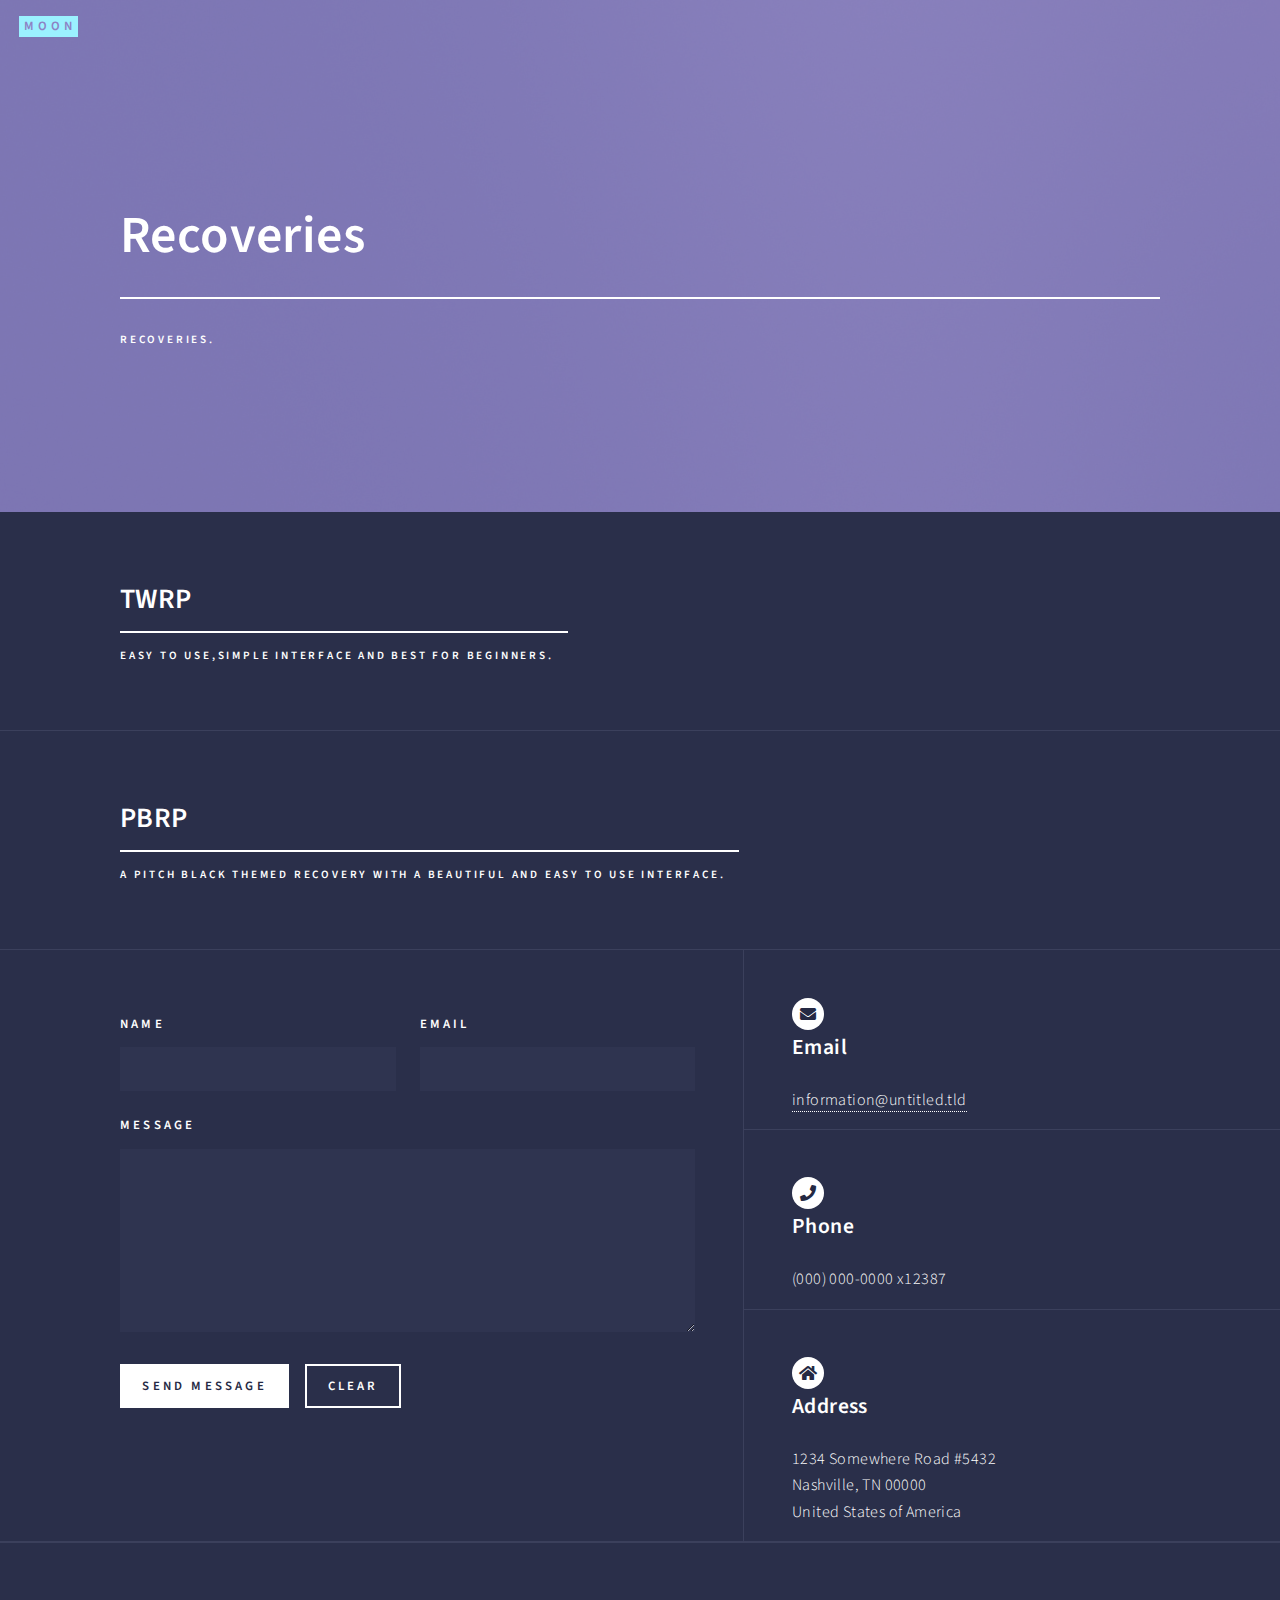
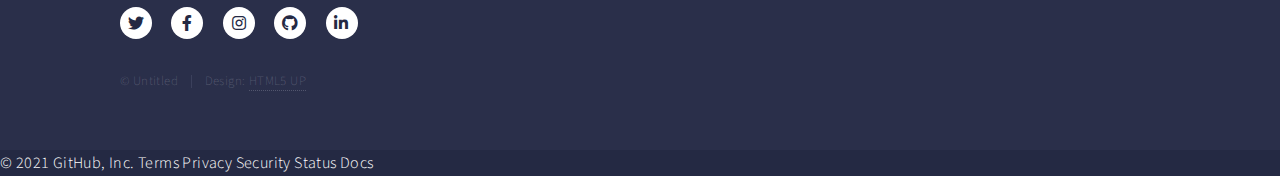
==== commit 3740de14: "Update Recovery.html" ====
--- a/Recovery.html
+++ b/Recovery.html
@@ -6,7 +6,7 @@
 -->
 <html>
 	<head>
-		<title>Landing - Forty by HTML5 UP</title>
+		<title>Recoveries</title>
 		<meta charset="utf-8" />
 		<meta name="viewport" content="width=device-width, initial-scale=1, user-scalable=no" />
 		<link rel="stylesheet" href="assets/css/main.css" />
@@ -31,10 +31,10 @@
 								<img src="images/pic07.jpg" alt="" />
 							</span>
 							<header class="major">
-								<h1>Kernels</h1>
+								<h1>Recoveries</h1>
 							</header>
 							<div class="content">
-								<p>Kernels of moon.</p>
+								<p>Recoveries.</p>
 							</div>
 						</div>
 					</section>
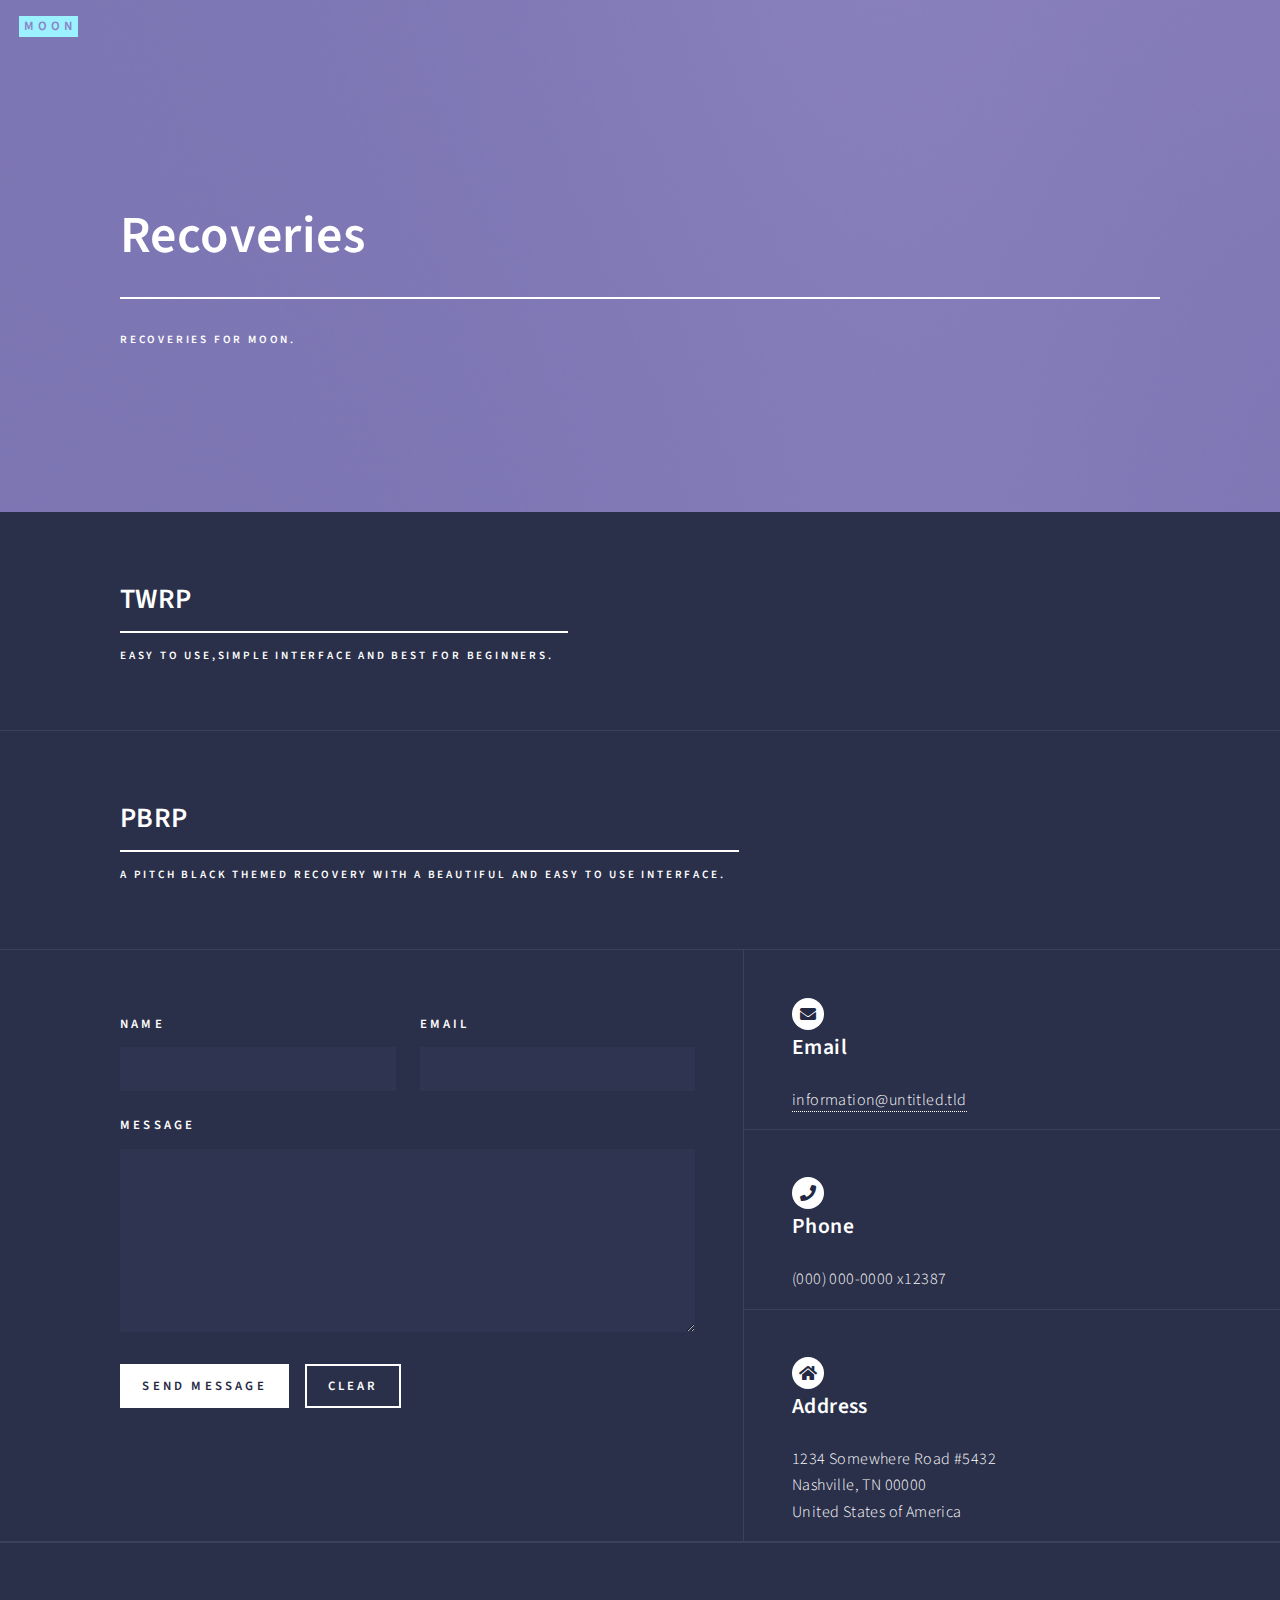
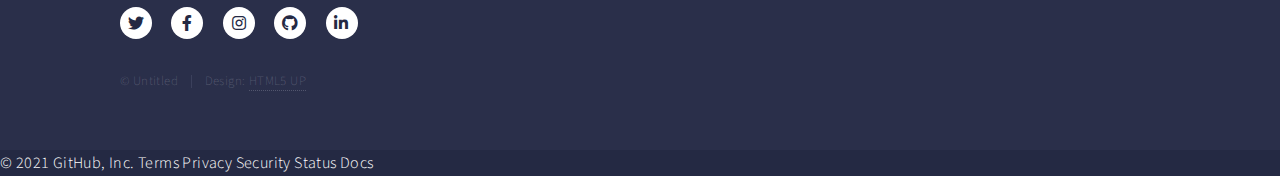
==== commit ae42b730: "Update Recovery.html" ====
--- a/Recovery.html
+++ b/Recovery.html
@@ -34,7 +34,7 @@
 								<h1>Recoveries</h1>
 							</header>
 							<div class="content">
-								<p>Recoveries.</p>
+								<p>Recoveries for moon.</p>
 							</div>
 						</div>
 					</section>
